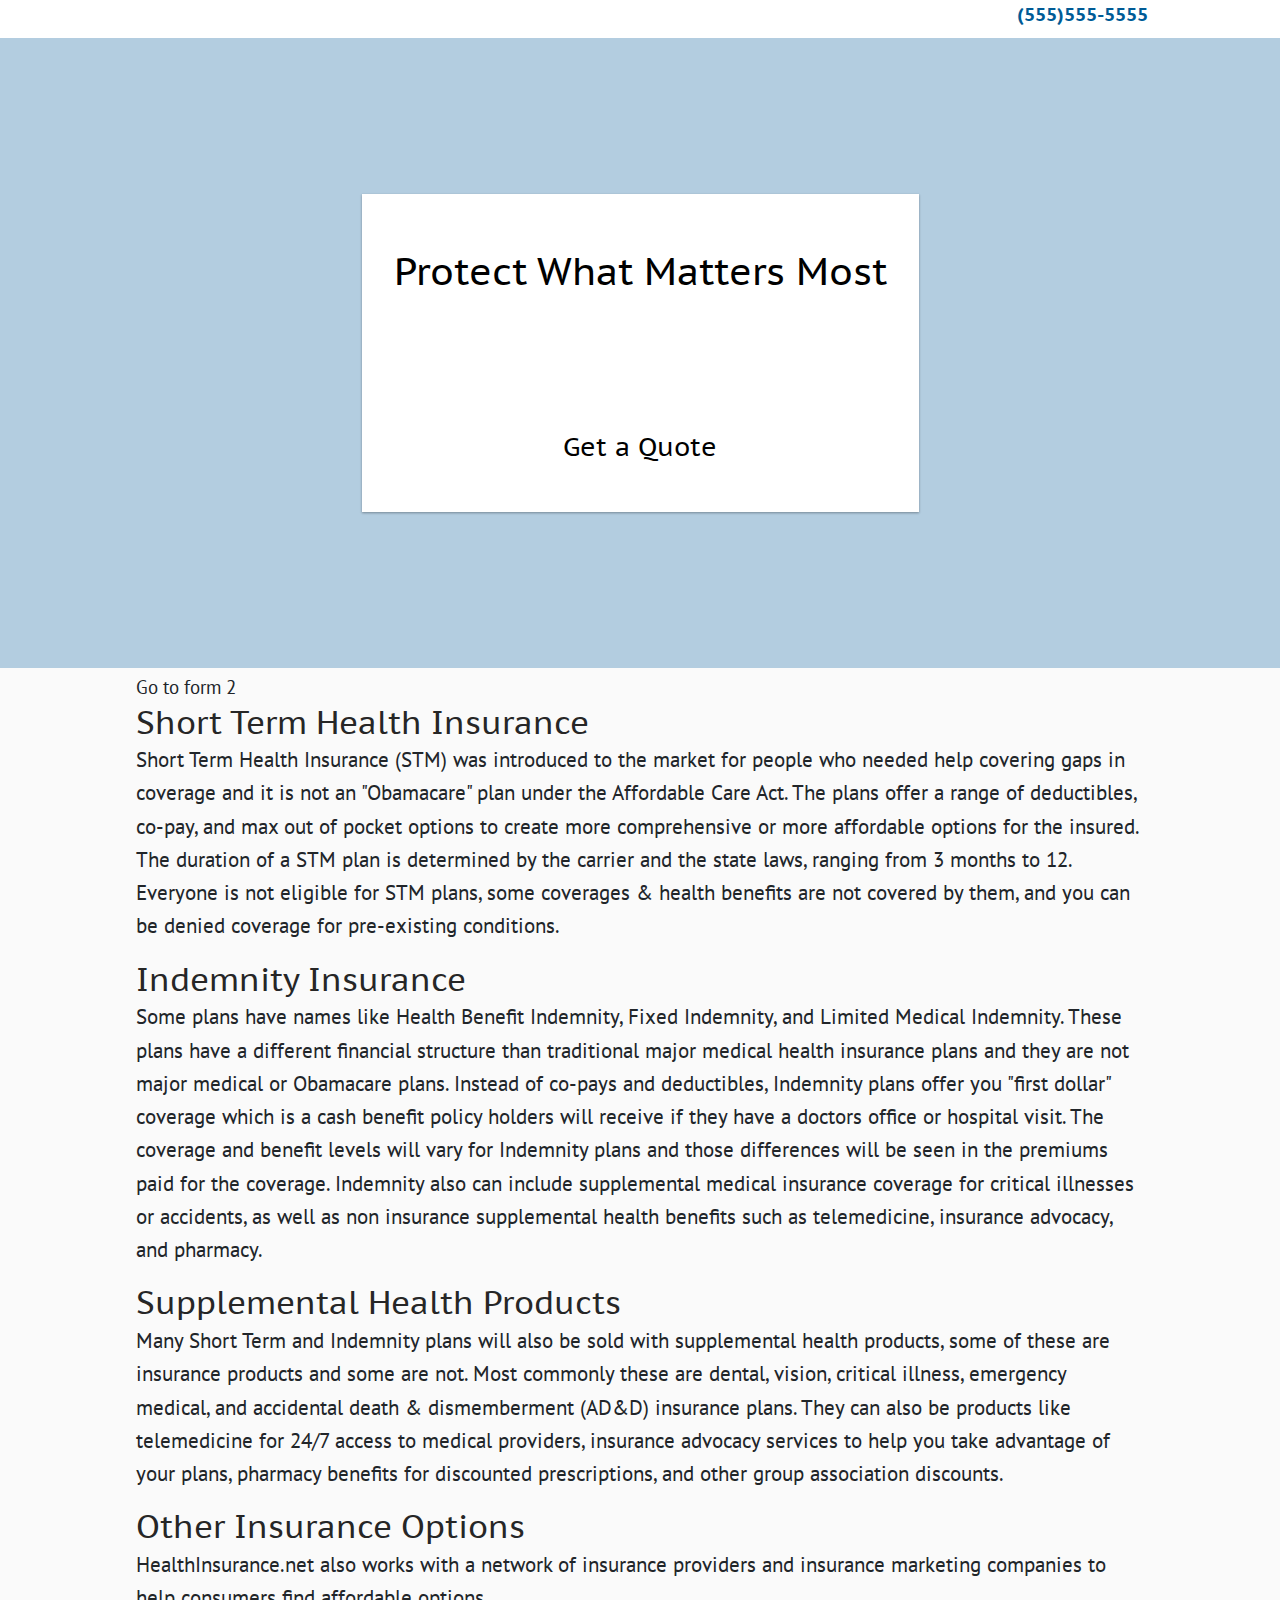
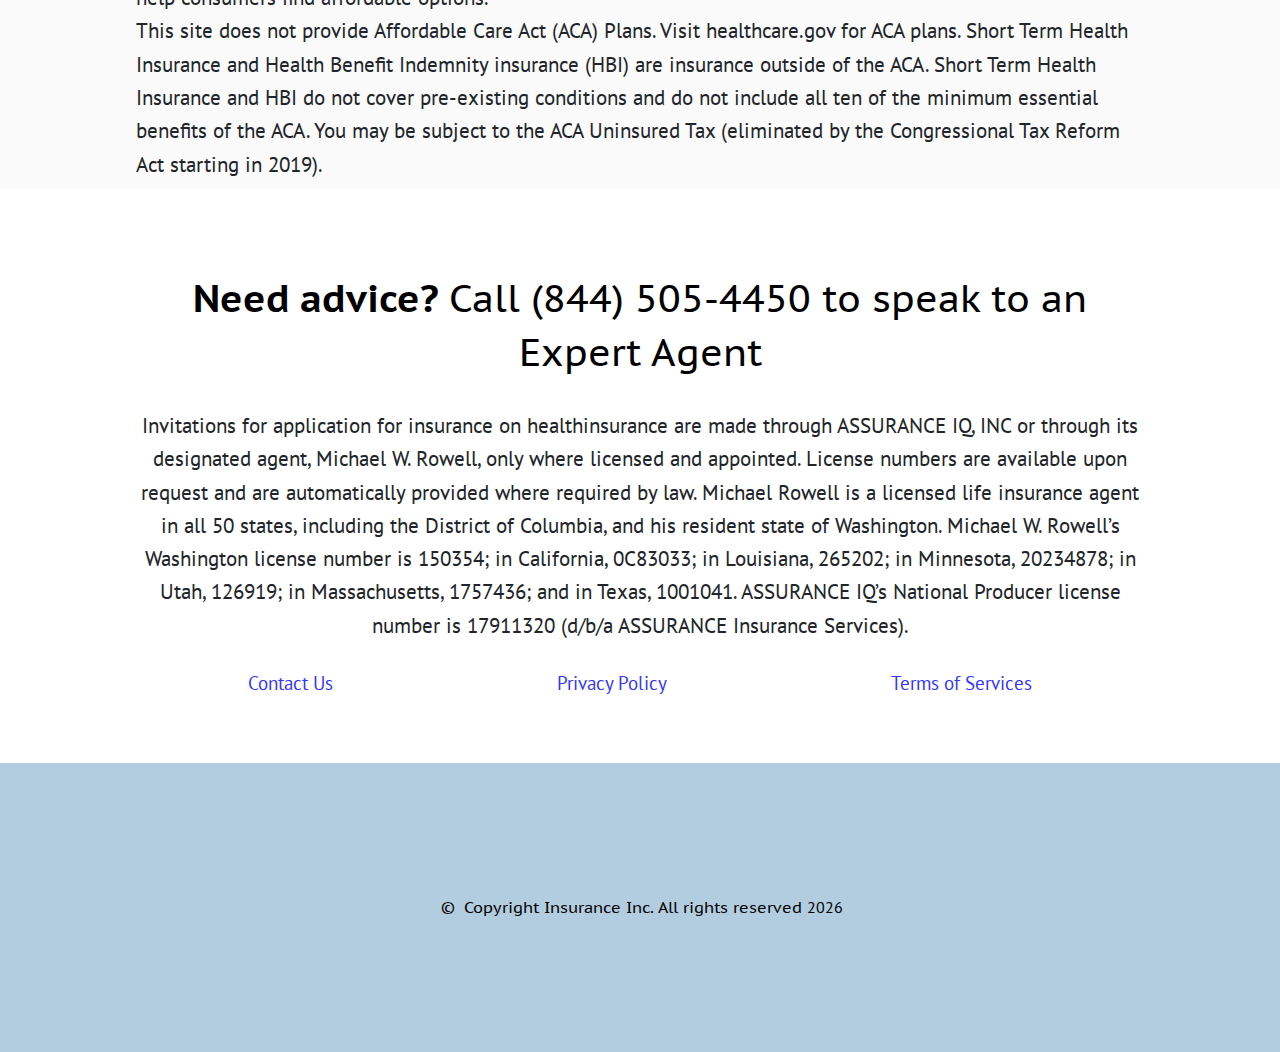
==== index.html @ 5d5c5e3c "add a new file" ====
<!DOCTYPE html>
<html lang="en">

<head>
    <meta charset="UTF-8">
    <meta name="viewport" content="width=device-width, initial-scale=1.0">
    <meta http-equiv="X-UA-Compatible" content="IE=edge">
    <meta name="author" content="">
    <meta name="description" content="">
    <meta name="theme-color" content="#008000" />
    <title>Insurance</title>

    <link rel="icon" href="favicon.ico" type="image/x-icon" />

    <link href="https://fonts.googleapis.com/css?family=PT+Sans|PT+Sans+Caption|PT+Serif" rel="stylesheet">
    <link rel="stylesheet" href="https://use.fontawesome.com/releases/v5.8.1/css/all.css" integrity="sha384-50oBUHEmvpQ+1lW4y57PTFmhCaXp0ML5d60M1M7uH2+nqUivzIebhndOJK28anvf" crossorigin="anonymous">


    <link rel="stylesheet" href="css/index.css">
    <link rel="stylesheet" href="stylesheet.css">

</head>

<body>

    <main id="page">

        <nav id="navbar-empty"></nav>

        <header class="deep-secondary">

            <div id="header">
                <div class="grid set-cols-1">

                    <a href="form.html" class="column center-vertical-between header-insurance101 callaction">

                        <h2>Protect What Matters Most</h2>

                        <i class="fas fa-asterisk 6em"></i>

                        <h4>Get a Quote</h4>
                    </a>


                </div>
            </div>
        </header>

        <section class="section deep-tertiary padd-0">
            <div class="grid">

                <div class="column insurance101">
                    <div>
                       <a href="form2.html">Go to form 2</a>
                        <h3>Short Term Health Insurance</h3>
                        <p>Short Term Health Insurance (STM) was introduced to the market for people who needed help
                            covering gaps in coverage and it is not an "Obamacare" plan under the Affordable Care Act.
                            The plans offer a range of deductibles, co-pay, and max out of pocket options to create more
                            comprehensive or more affordable options for the insured. The duration of a STM plan is
                            determined by the carrier and the state laws, ranging from 3 months to 12. Everyone is not
                            eligible for STM plans, some coverages & health benefits are not covered by them, and you
                            can be denied coverage for pre-existing conditions.</p>
                    </div>

                    <div>
                        <h3>Indemnity Insurance</h3>
                        <p>Some plans have names like Health Benefit Indemnity, Fixed Indemnity, and Limited Medical
                            Indemnity. These plans have a different financial structure than traditional major medical
                            health insurance plans and they are not major medical or Obamacare plans. Instead of co-pays
                            and deductibles, Indemnity plans offer you "first dollar" coverage which is a cash benefit
                            policy holders will receive if they have a doctors office or hospital visit. The coverage
                            and benefit levels will vary for Indemnity plans and those differences will be seen in the
                            premiums paid for the coverage. Indemnity also can include supplemental medical insurance
                            coverage for critical illnesses or accidents, as well as non insurance supplemental health
                            benefits such as telemedicine, insurance advocacy, and pharmacy.</p>
                    </div>

                    <div>
                        <h3>Supplemental Health Products</h3>
                        <p>Many Short Term and Indemnity plans will also be sold with supplemental health products, some
                            of these are insurance products and some are not. Most commonly these are dental, vision,
                            critical illness, emergency medical, and accidental death & dismemberment (AD&D) insurance
                            plans. They can also be products like telemedicine for 24/7 access to medical providers,
                            insurance advocacy services to help you take advantage of your plans, pharmacy benefits for
                            discounted prescriptions, and other group association discounts.</p>
                    </div>

                    <div>
                        <h3>Other Insurance Options</h3>
                        <p>HealthInsurance.net also works with a network of insurance providers and insurance marketing
                            companies to help consumers find affordable options.</p>
                        <p>This site does not provide Affordable Care Act (ACA) Plans. Visit healthcare.gov for ACA
                            plans. Short Term Health Insurance and Health Benefit Indemnity insurance (HBI) are
                            insurance outside of the ACA. Short Term Health Insurance and HBI do not cover pre-existing
                            conditions and do not include all ten of the minimum essential benefits of the ACA. You may
                            be subject to the ACA Uninsured Tax (eliminated by the Congressional Tax Reform Act starting
                            in 2019).</p>
                    </div>
                </div>

            </div>
        </section>

        <section class="section">

            <div class="grid">


                <div class="column center-vertical-between">

                    <h2><b>Need advice? </b>Call (844) 505-4450 to speak to an Expert Agent</h2>
                    <p>Invitations for application for insurance on healthinsurance are made through ASSURANCE IQ, INC
                        or through its designated agent, Michael W. Rowell, only where licensed and appointed. License
                        numbers are available upon request and are automatically provided where required by law. Michael
                        Rowell is a licensed life insurance agent in all 50 states, including the District of Columbia,
                        and his resident state of Washington. Michael W. Rowell’s Washington license number is 150354;
                        in California, 0C83033; in Louisiana, 265202; in Minnesota, 20234878; in Utah, 126919; in
                        Massachusetts, 1757436; and in Texas, 1001041. ASSURANCE IQ’s National Producer license number
                        is 17911320 (d/b/a ASSURANCE Insurance Services).</p>
                </div>

                <ul class="menu-list display-around">
                    <li><a href="">Contact Us</a></li>
                    <li><a href="">Privacy Policy</a></li>
                    <li><a href="">Terms of Services</a></li>
                </ul>
            </div>
        </section>

    </main>


    <footer id="footer"></footer>


    <script src="app.js"></script>

</body>

</html>
---- css/index.css ----
/* loads default */
@import url("default.css");
/*Loads embed.css*/
@import url('progressbar.css');
/*Loads seo.css*/
@import url('seo.css');
/*Loads embed.css*/
@import url('video-tag.css');
/*Loads embed.css*/
@import url('video-yt.css');
/*Loads embed.css*/
@import url('slider.css');
/*Loads gallery.css*/
@import url('gallery.css');
/*Loads inventory.css*/
@import url('inventory.css');
/*Loads template_literals.css*/
@import url('template_literals.css');
/* loads form */
@import url('form.css');
/*Loads button.css*/
@import url('button.css');
/*Loads Library.css*/
@import url('components.css');
/*Loads footer.css*/
@import url('footer.css');
/*Loads header.css*/
@import url('header.css');
/*Loads navbar.css*/
@import url('navbar.css');
/*Loads navbar.css*/
@import url('navbar-empty.css');
/*Loads menus.css*/
@import url('menus.css');
/* loads utilities */
@import url("utilities.css");
/* loads column */
@import url("column.css");
/* loads animated */
@import url("animated.css");

/* loads layouts */
@import url("layouts.css");
/* loads responsive_text */
@import url("responsive_text.css");
/* loads core */
@import url("ui-3-core-v1.0.css");
---- stylesheet.css ----
#site {
    display: -webkit-box;
    display: -ms-flexbox;
    display: flex;
    -webkit-box-orient: vertical;
    -webkit-box-direction: normal;
    -ms-flex-direction: column;
    flex-direction: column;
    background: rgb(101, 109, 255);
    -webkit-transition: background 0.5s ease;
    transition: background 0.5s ease;
    min-height: 800px;
}


[class*="field"] {
    position: absolute;
    top: 50%;
    left: 50%;
    width: 100%;
    /*    min-height: 600px;*/
    max-width: var(--page-max-width);
    -webkit-transform: translate(-50%, -50%);
    transform: translate(-50%, -50%);
    background: rgb(255, 255, 255);
    padding: 64px 32px;
    -webkit-transition: all 0.5s ease;
    transition: all 0.5s ease;
    -webkit-box-shadow: var(--shadow);
    box-shadow: var(--shadow);
}

@media only screen and (min-width: 500px) {
    [class*="field"] {
        width: 100%;
        max-width: 800px;
    }
}


[class*="input-text"] {
    display: grid;
    grid-template-columns: 60px 1fr 60px;
}

[class*="input-radio"] {
    display: grid;
    grid-gap: 1em;
    grid-template-rows: 1;
    grid-template-columns: 1fr;
}

[class*="input-radio-x2"] {
    display: grid;
    grid-gap: 1em;
    grid-template-rows: 1;
    grid-template-columns: 1fr 1fr;
}

[class*="input-submit"] {
    display: grid;
    grid-template-columns: 1fr;
}


.field-name i,
.field-email i,
.field-password i {
    cursor: pointer;
}

.field-name input,
.field-email input,
.field-password input {
    background: var(--form-input-background);
    color: #000;
    padding: 16px;
    border: none;
    -webkit-box-flex: 1;
    -ms-flex: 1;
    flex: 1;
    outline: none;
}

select:focus,
input:focus {
    background: #e8e8e8;
}

div.innactive {
    opacity: 0;
    pointer-events: none;
    -webkit-transform: translate(-50%, 50%);
    transform: translate(-50%, 50%);
}

div.active {
    opacity: 1;
    pointer-events: all;
    -webkit-transform: translate(-50%, -50%);
    transform: translate(-50%, -50%);
}

@-webkit-keyframes shake {
    0% {
        -webkit-transform: translate(-50%, -50%) rotate(0deg);
        transform: translate(-50%, -50%) rotate(0deg);
    }

    50% {
        -webkit-transform: translate(-50%, -50%) rotate(10deg);
        transform: translate(-50%, -50%) rotate(10deg);
    }

    100% {
        -webkit-transform: translate(-50%, -50%) rotate(0deg);
        transform: translate(-50%, -50%) rotate(0deg);
    }
}

@keyframes shake {
    0% {
        -webkit-transform: translate(-50%, -50%) rotate(0deg);
        transform: translate(-50%, -50%) rotate(0deg);
    }

    50% {
        -webkit-transform: translate(-50%, -50%) rotate(10deg);
        transform: translate(-50%, -50%) rotate(10deg);
    }

    100% {
        -webkit-transform: translate(-50%, -50%) rotate(0deg);
        transform: translate(-50%, -50%) rotate(0deg);
    }
}


/*styles radio buttons*/

.input-radio input[type="radio"] {
    opacity: 0.01;
    z-index: 100;

}

.input-radio input[type="radio"]:checked + label,
.Checked + label {
    background: green;


}

.input-radio label {
    padding: 0px;
    margin: 0;
    border: none;
    cursor: pointer;
    z-index: 90;
    font-size: 1.4em;
    font-weight: 400;
    padding: 16px;
}

.input-radio label:hover {
    background: var(--quaternary) !important;
}



#female {
    opacity: 0;
    position: absolute;
    grid-column: 1;
}

#male {
    opacity: 0;
    position: absolute;
    grid-column: 2;
}


p.question {
    color: var(--primary);
    font-size: 2em;
    grid-column: 1 / -1;
}

i.icon-start {
    padding: 16px !important;
    display: -webkit-box;
    display: -ms-flexbox;
    display: flex;
    -webkit-box-pack: center;
    -ms-flex-pack: center;
    justify-content: center;
    -webkit-box-align: center;
    -ms-flex-align: center;
    align-items: center;
    background: #cecece !important;
    color: #6a6a6a !important;
}

.enter-next {
    display: -webkit-box;
    display: -ms-flexbox;
    display: flex;
    -webkit-box-pack: center;
    -ms-flex-pack: center;
    justify-content: center;
    -webkit-box-align: center;
    -ms-flex-align: center;
    align-items: center;
    font-size: 24px;
    cursor: pointer;
    outline: none;
    color: #fff !important;
    background-color: var(--primary) !important;
    border: none;
    -webkit-box-shadow: 0 0 4px #999;
    box-shadow: 0 0 4px #999;
}

.enter-next:hover {
    background: var(--quaternary) !important;
}

.enter-next:active {
    background-color: #003180;
    -webkit-box-shadow: 1px 1px #666;
    box-shadow: 1px 1px #666;
    -webkit-transform: translateY(1px);
    transform: translateY(1px);
}

/*styles home*/

[class*="column"].insurance101 > div {
    margin: 32px 0px;
}

[class*="column"].header-insurance101 {
    --insert-padding: 32px;
    --insert-box-shadow: var(--shadow);

    --fa-text-shadow: 1px 1px #000;
    --fa-margin: 0em !important;
}

.callaction {
    background: #fff;
}

.callaction:hover {
    opacity: 9;
    -webkit-box-shadow: 0 0 64px rgba(33, 33, 33, .2);
    box-shadow: 0 0 64px rgba(33, 33, 33, .2);
}







.center-content {
    height: 100vh;
    display: flex;
    justify-content: center;
    align-items: center;
    flex-direction: column;
}

#form {

    position: relative;
    height: 100%;
    max-height: 800px;
    width: 100%;
    /*            border: 1px solid red;*/
    max-width: var(--page-max-width);
    margin: auto;
}



.progress {
    z-index: 9999999;
    max-width: 780px;
    margin: auto;
    min-height: 800px;

}


progress:after {
    -webkit-appearance: none;
    -moz-appearance: none;
    appearance: none;

}

progress::-moz-progress-bar {
    border-radius: 12px;
    background: #FFF;
    box-shadow: inset 0 -2px 4px rgba(0, 0, 0, 0.4), 0 2px 5px 0px rgba(0, 0, 0, 0.3);

}

@media screen and (-webkit-min-device-pixel-ratio:0) {
    progress {
        border-radius: 12px;
        background: #ffffff;
        height: 10px;
    }
}

progress::-webkit-progress-bar {
    background: transparent;
}

progress::-webkit-progress-value {
    border-radius: 12px;
    background: var(--primary);
    box-shadow: inset 0 -2px 4px rgba(0, 0, 0, 0.4), 0 2px 5px 0px rgba(0, 0, 0, 0.3);
}

progress::-webkit-progress-value {
    transition: width 2s ease;
}


.percentage {
    font-size: 2em;
    display: block;
    opacity: 1;
    animation: fade 1s linear;
}


@keyframes fade {

    0% {
        opacity: 0
    }

    ,
    50% {
        opacity: 1
    }

    ,
    100% {
        opacity: 9
    }
}












.center-content {
    height: 100vh;
    display: flex;
    justify-content: center;
    align-items: center;
    flex-direction: column;
}

#form {

    position: relative;
    height: 100%;
    max-height: 800px;
    width: 100%;
    /*            border: 1px solid red;*/
    max-width: var(--page-max-width);
    margin: auto;
}



.progress {
    z-index: 9999999;
    max-width: 780px;
    margin: auto;
    min-height: 800px;

}


progress:after {
    -webkit-appearance: none;
    -moz-appearance: none;
    appearance: none;

}

progress::-moz-progress-bar {
    border-radius: 12px;
    background: #FFF;
    box-shadow: inset 0 -2px 4px rgba(0, 0, 0, 0.4), 0 2px 5px 0px rgba(0, 0, 0, 0.3);

}

@media screen and (-webkit-min-device-pixel-ratio:0) {
    progress {
        border-radius: 12px;
        background: #ffffff;
        height: 10px;
    }
}

progress::-webkit-progress-bar {
    background: transparent;
}

progress::-webkit-progress-value {
    border-radius: 12px;
    background: var(--primary);
    box-shadow: inset 0 -2px 4px rgba(0, 0, 0, 0.4), 0 2px 5px 0px rgba(0, 0, 0, 0.3);
}

progress::-webkit-progress-value {
    transition: width 2s ease;
}


.percentage {
    font-size: 2em;
    display: block;
    opacity: 1;
    animation: fade 1s linear;
}


@keyframes fade {

    0% {
        opacity: 0
    }

    ,
    50% {
        opacity: 1
    }

    ,
    100% {
        opacity: 9
    }
}
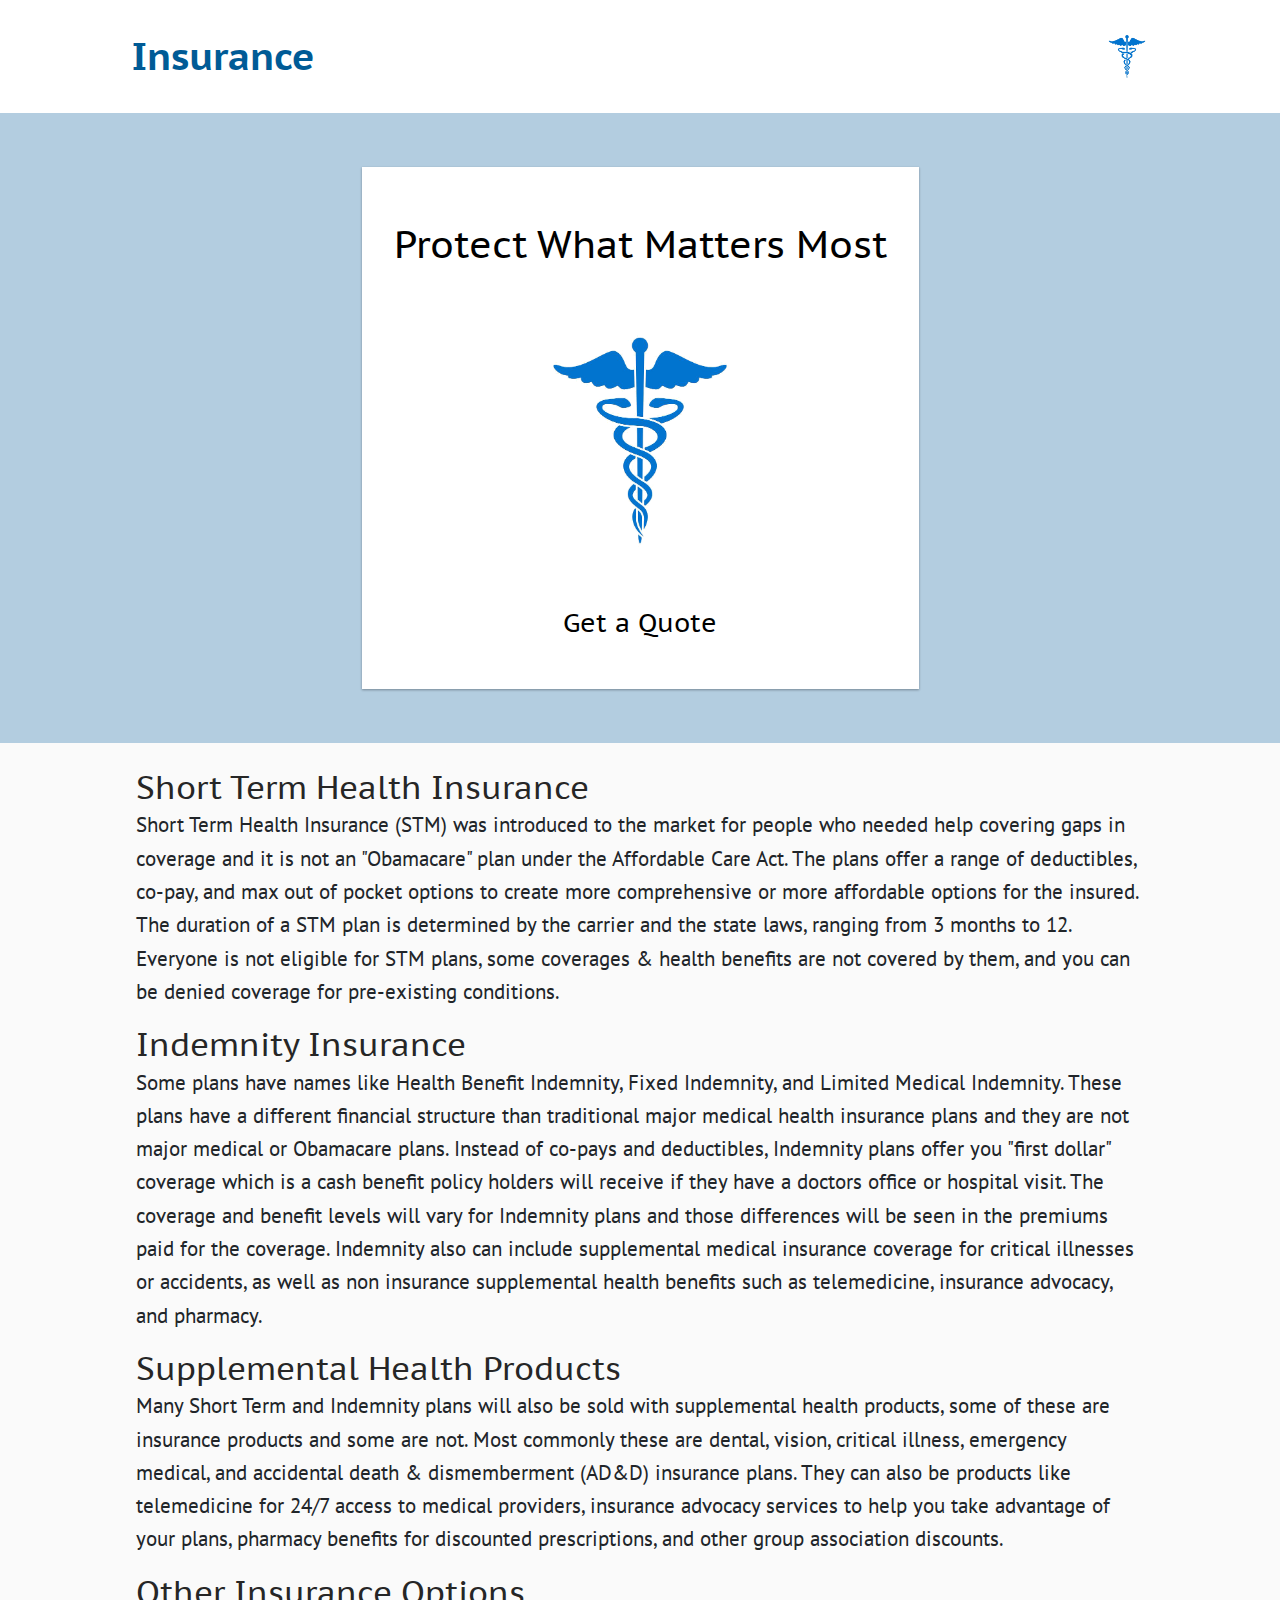
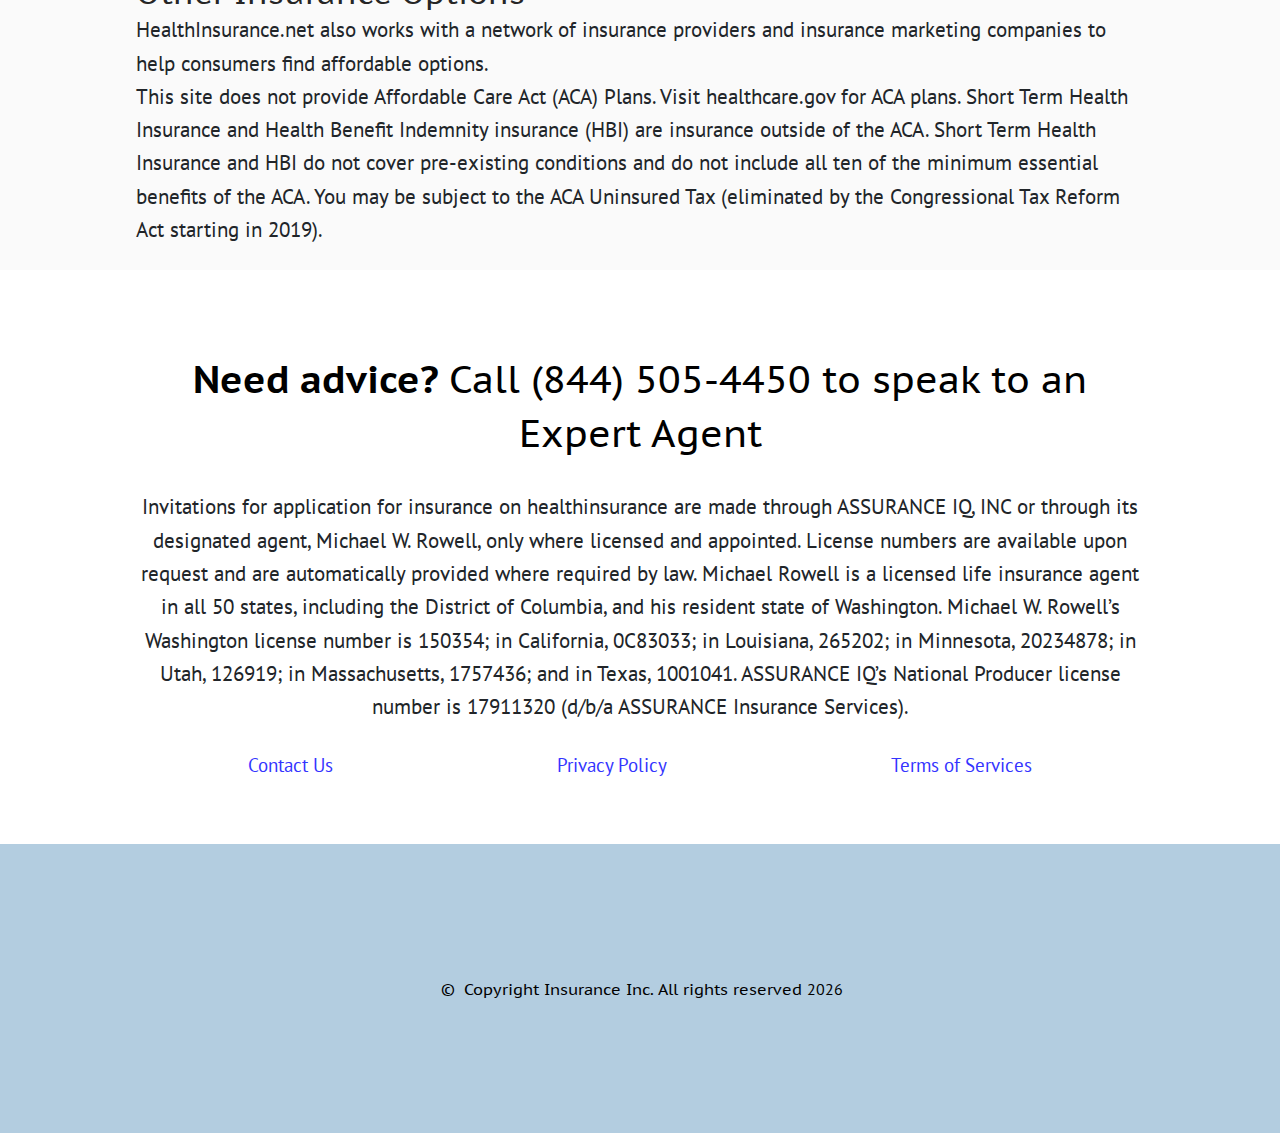
==== commit 3a54dbaa: "add a new file" ====
--- a/index.html
+++ b/index.html
@@ -19,6 +19,13 @@
     <link rel="stylesheet" href="css/index.css">
     <link rel="stylesheet" href="stylesheet.css">
 
+    <style>
+    .small-img {
+        max-width: 200px !important;
+    }
+    
+    </style>
+
 </head>
 
 <body>
@@ -30,29 +37,35 @@
         <header class="deep-secondary">
 
             <div id="header">
+
                 <div class="grid set-cols-1">
 
                     <a href="form.html" class="column center-vertical-between header-insurance101 callaction">
 
                         <h2>Protect What Matters Most</h2>
 
-                        <i class="fas fa-asterisk 6em"></i>
+                        <img class="small-img" src="img/logo.png" alt="Logo">
 
                         <h4>Get a Quote</h4>
                     </a>
 
+                </div>
 
-                </div>
             </div>
+
         </header>
 
-        <section class="section deep-tertiary padd-0">
+
+        <section class="section deep-tertiary padd-16">
+
             <div class="grid">
 
                 <div class="column insurance101">
+
                     <div>
-                       <a href="form2.html">Go to form 2</a>
+
                         <h3>Short Term Health Insurance</h3>
+
                         <p>Short Term Health Insurance (STM) was introduced to the market for people who needed help
                             covering gaps in coverage and it is not an "Obamacare" plan under the Affordable Care Act.
                             The plans offer a range of deductibles, co-pay, and max out of pocket options to create more
@@ -60,6 +73,7 @@
                             determined by the carrier and the state laws, ranging from 3 months to 12. Everyone is not
                             eligible for STM plans, some coverages & health benefits are not covered by them, and you
                             can be denied coverage for pre-existing conditions.</p>
+                            
                     </div>
 
                     <div>
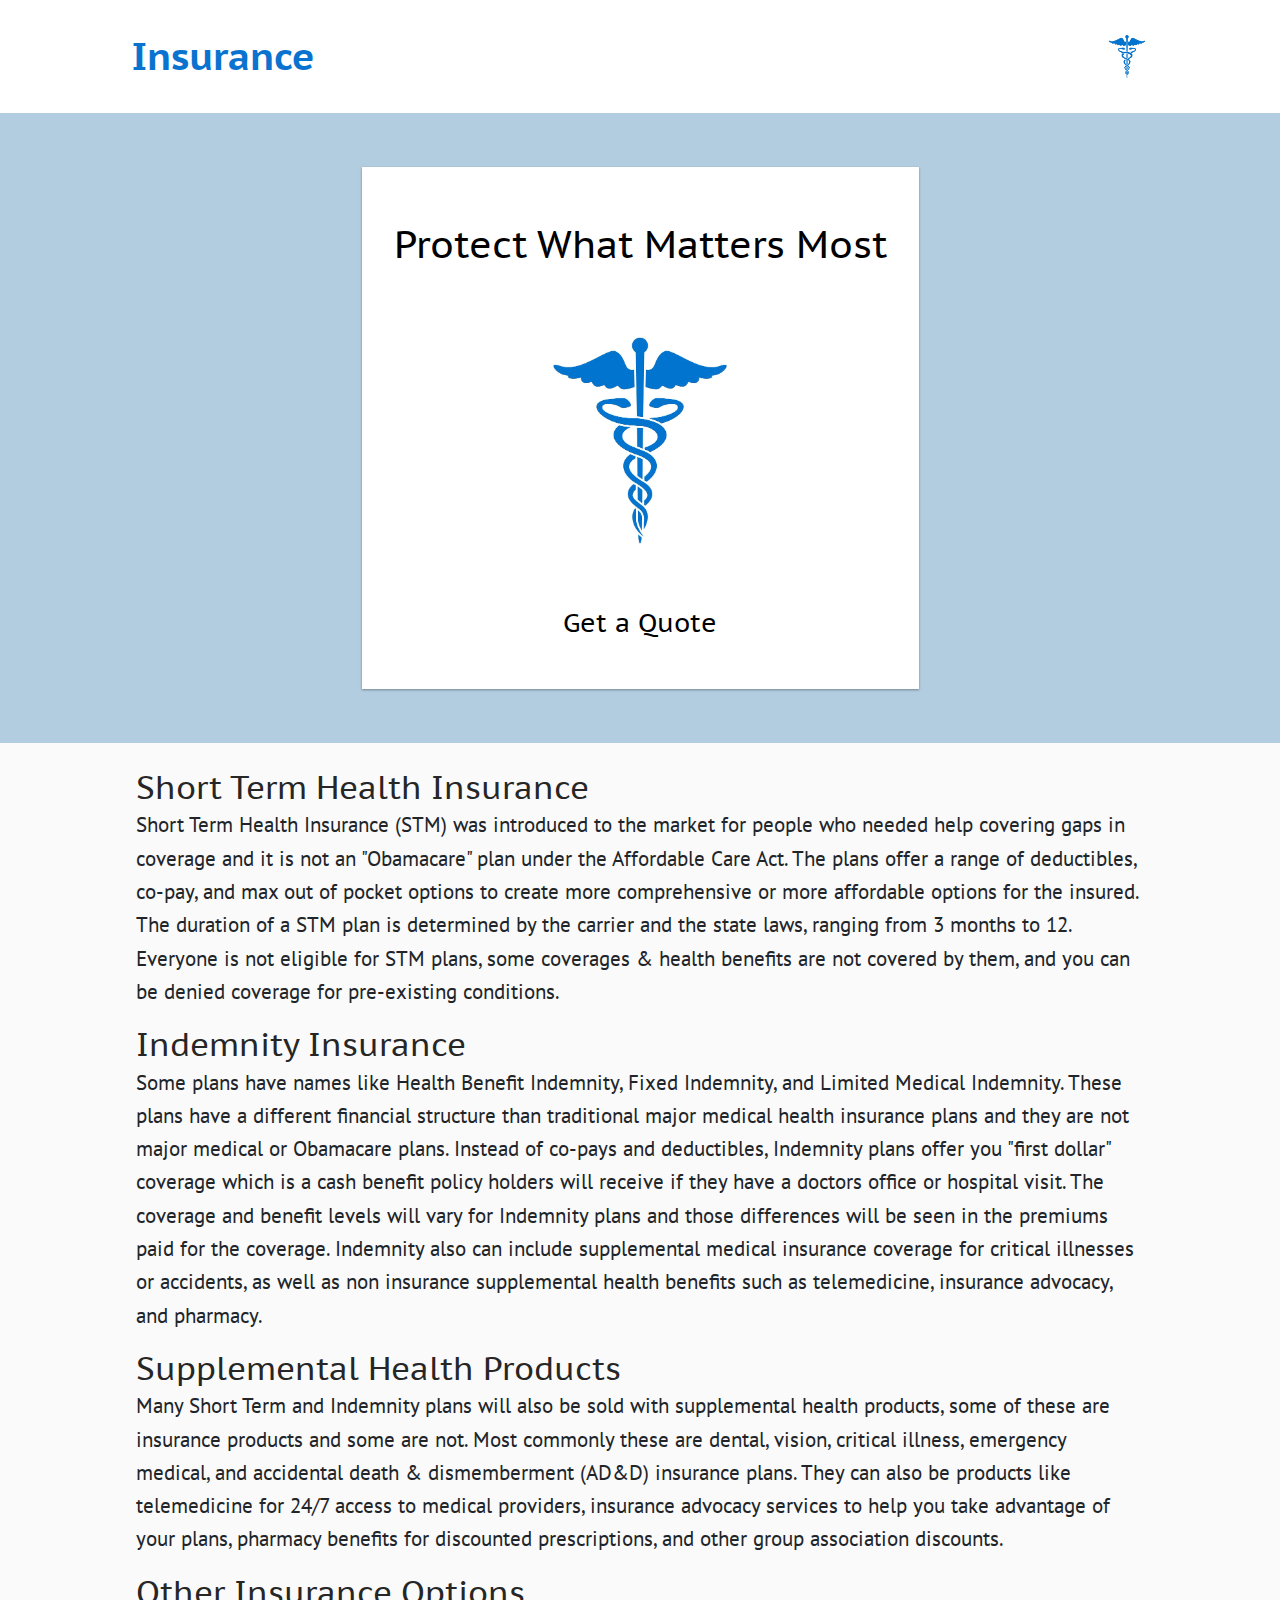
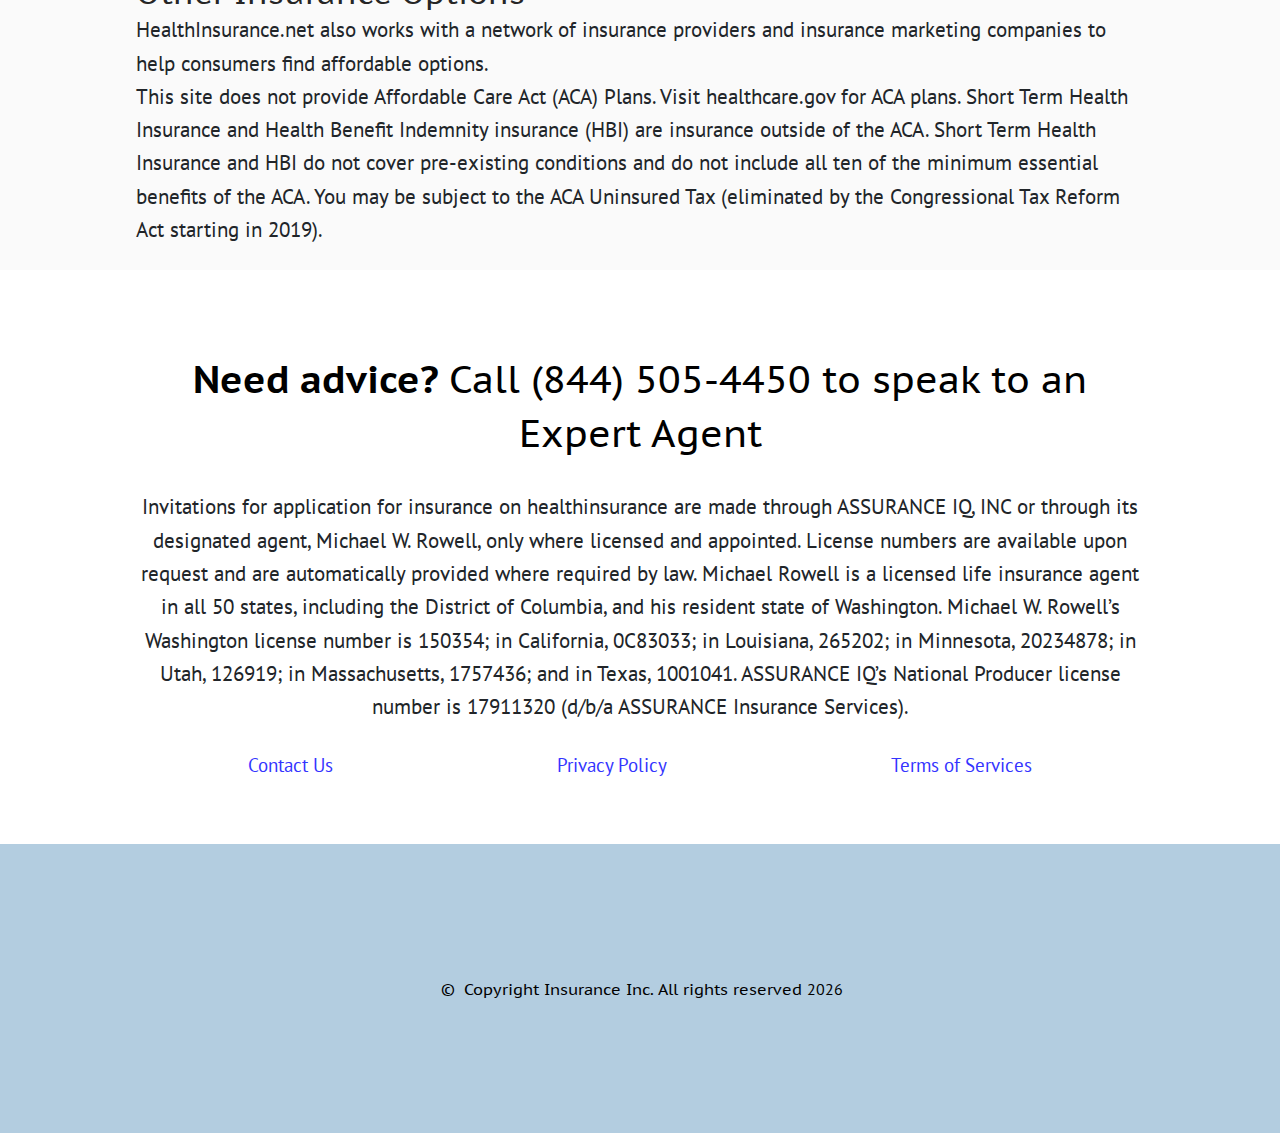
==== commit 5c3f28d1: "add a new file" ====
--- a/index.html
+++ b/index.html
@@ -13,19 +13,19 @@
     <link rel="icon" href="favicon.ico" type="image/x-icon" />
 
     <link href="https://fonts.googleapis.com/css?family=PT+Sans|PT+Sans+Caption|PT+Serif" rel="stylesheet">
-    <link rel="stylesheet" href="https://use.fontawesome.com/releases/v5.8.1/css/all.css" integrity="sha384-50oBUHEmvpQ+1lW4y57PTFmhCaXp0ML5d60M1M7uH2+nqUivzIebhndOJK28anvf" crossorigin="anonymous">
+    <link rel="stylesheet" href="https://use.fontawesome.com/releases/v5.8.1/css/all.css"
+        integrity="sha384-50oBUHEmvpQ+1lW4y57PTFmhCaXp0ML5d60M1M7uH2+nqUivzIebhndOJK28anvf" crossorigin="anonymous">
 
 
     <link rel="stylesheet" href="css/index.css">
     <link rel="stylesheet" href="stylesheet.css">
 
     <style>
-    .small-img {
-        max-width: 200px !important;
-    }
-    
+   
+
     </style>
 
+
 </head>
 
 <body>
@@ -40,7 +40,8 @@
 
                 <div class="grid set-cols-1">
 
-                    <a href="form.html" class="column center-vertical-between header-insurance101 callaction">
+                    <a id="#button" href="form.html"
+                        class="column center-vertical-between header-insurance101 callaction click-to-form">
 
                         <h2>Protect What Matters Most</h2>
 
@@ -66,19 +67,22 @@
 
                         <h3>Short Term Health Insurance</h3>
 
-                        <p>Short Term Health Insurance (STM) was introduced to the market for people who needed help
+                        <p>
+                            Short Term Health Insurance (STM) was introduced to the market for people who needed help
                             covering gaps in coverage and it is not an "Obamacare" plan under the Affordable Care Act.
                             The plans offer a range of deductibles, co-pay, and max out of pocket options to create more
                             comprehensive or more affordable options for the insured. The duration of a STM plan is
                             determined by the carrier and the state laws, ranging from 3 months to 12. Everyone is not
                             eligible for STM plans, some coverages & health benefits are not covered by them, and you
-                            can be denied coverage for pre-existing conditions.</p>
-                            
+                            can be denied coverage for pre-existing conditions.
+                        </p>
+
                     </div>
 
                     <div>
                         <h3>Indemnity Insurance</h3>
-                        <p>Some plans have names like Health Benefit Indemnity, Fixed Indemnity, and Limited Medical
+                        <p>
+                            Some plans have names like Health Benefit Indemnity, Fixed Indemnity, and Limited Medical
                             Indemnity. These plans have a different financial structure than traditional major medical
                             health insurance plans and they are not major medical or Obamacare plans. Instead of co-pays
                             and deductibles, Indemnity plans offer you "first dollar" coverage which is a cash benefit
@@ -86,7 +90,8 @@
                             and benefit levels will vary for Indemnity plans and those differences will be seen in the
                             premiums paid for the coverage. Indemnity also can include supplemental medical insurance
                             coverage for critical illnesses or accidents, as well as non insurance supplemental health
-                            benefits such as telemedicine, insurance advocacy, and pharmacy.</p>
+                            benefits such as telemedicine, insurance advocacy, and pharmacy.
+                        </p>
                     </div>
 
                     <div>
@@ -149,6 +154,52 @@
 
     <script src="app.js"></script>
 
+
+
+    <script src="js/jquery-2.1.3.js"></script>
+
+    <script>
+        //     const element =  document.querySelector('.my-element')
+        // element.classList.add('animated', 'bounceOutLeft')
+
+
+
+
+        // const element =  document.querySelector('.my-element')
+        // element.classList.add('animated', 'bounceOutLeft')
+
+        // element.addEventListener('animationend', function() { doSomething() })
+
+
+
+        // function animateCSS(element, animationName, callback) {
+        //     const node = document.querySelector(element)
+        //     node.classList.add('animated', animationName)
+
+        //     function handleAnimationEnd() {
+        //         node.classList.remove('animated', animationName)
+        //         node.removeEventListener('animationend', handleAnimationEnd)
+
+        //         if (typeof callback === 'function') callback()
+        //     }
+
+        //     node.addEventListener('animationend', handleAnimationEnd)
+        // }
+
+
+
+        // animateCSS('.animated-form', 'fadeOutDownBig', function () {
+        //     console.log("Hello World!!");
+        //     return true
+
+        // })
+    </script>
+
+
+
+
+
+
 </body>
 
-</html>
+</html>--- a/stylesheet.css
+++ b/stylesheet.css
@@ -1,15 +1,18 @@
+/* html {
+    overflow-y: scroll;
+    min-height: 500px;
+    height: 50vh;
+} */
+
+
 #site {
-    display: -webkit-box;
-    display: -ms-flexbox;
-    display: flex;
-    -webkit-box-orient: vertical;
-    -webkit-box-direction: normal;
-    -ms-flex-direction: column;
-    flex-direction: column;
-    background: rgb(101, 109, 255);
+    background: #fafafa;
     -webkit-transition: background 0.5s ease;
     transition: background 0.5s ease;
-    min-height: 800px;
+    /* min-height: 500px; */
+    /* height: 100vh; */
+    /* max-height: 100vh; */
+
 }
 
 
@@ -18,7 +21,6 @@
     top: 50%;
     left: 50%;
     width: 100%;
-    /*    min-height: 600px;*/
     max-width: var(--page-max-width);
     -webkit-transform: translate(-50%, -50%);
     transform: translate(-50%, -50%);
@@ -50,12 +52,6 @@
     grid-template-columns: 1fr;
 }
 
-[class*="input-radio-x2"] {
-    display: grid;
-    grid-gap: 1em;
-    grid-template-rows: 1;
-    grid-template-columns: 1fr 1fr;
-}
 
 [class*="input-submit"] {
     display: grid;
@@ -166,19 +162,6 @@
     background: var(--quaternary) !important;
 }
 
-
-
-#female {
-    opacity: 0;
-    position: absolute;
-    grid-column: 1;
-}
-
-#male {
-    opacity: 0;
-    position: absolute;
-    grid-column: 2;
-}
 
 
 p.question {
@@ -261,36 +244,12 @@
 
 
 
-
-
-
-.center-content {
-    height: 100vh;
-    display: flex;
-    justify-content: center;
-    align-items: center;
-    flex-direction: column;
-}
+     .small-img {
+            max-width: 200px !important;
+        }
 
 #form {
-
-    position: relative;
-    height: 100%;
-    max-height: 800px;
-    width: 100%;
-    /*            border: 1px solid red;*/
-    max-width: var(--page-max-width);
-    margin: auto;
-}
-
-
-
-.progress {
-    z-index: 9999999;
-    max-width: 780px;
-    margin: auto;
-    min-height: 800px;
-
+    position: absolute;
 }
 
 
@@ -303,7 +262,8 @@
 
 progress::-moz-progress-bar {
     border-radius: 12px;
-    background: #FFF;
+    background: #ddd;
+    
     box-shadow: inset 0 -2px 4px rgba(0, 0, 0, 0.4), 0 2px 5px 0px rgba(0, 0, 0, 0.3);
 
 }
@@ -311,7 +271,7 @@
 @media screen and (-webkit-min-device-pixel-ratio:0) {
     progress {
         border-radius: 12px;
-        background: #ffffff;
+        background: #ddd;
         height: 10px;
     }
 }
@@ -345,12 +305,12 @@
         opacity: 0
     }
 
-    ,
+    
     50% {
         opacity: 1
     }
 
-    ,
+    
     100% {
         opacity: 9
     }
@@ -360,101 +320,3 @@
 
 
 
-
-
-
-
-
-
-
-.center-content {
-    height: 100vh;
-    display: flex;
-    justify-content: center;
-    align-items: center;
-    flex-direction: column;
-}
-
-#form {
-
-    position: relative;
-    height: 100%;
-    max-height: 800px;
-    width: 100%;
-    /*            border: 1px solid red;*/
-    max-width: var(--page-max-width);
-    margin: auto;
-}
-
-
-
-.progress {
-    z-index: 9999999;
-    max-width: 780px;
-    margin: auto;
-    min-height: 800px;
-
-}
-
-
-progress:after {
-    -webkit-appearance: none;
-    -moz-appearance: none;
-    appearance: none;
-
-}
-
-progress::-moz-progress-bar {
-    border-radius: 12px;
-    background: #FFF;
-    box-shadow: inset 0 -2px 4px rgba(0, 0, 0, 0.4), 0 2px 5px 0px rgba(0, 0, 0, 0.3);
-
-}
-
-@media screen and (-webkit-min-device-pixel-ratio:0) {
-    progress {
-        border-radius: 12px;
-        background: #ffffff;
-        height: 10px;
-    }
-}
-
-progress::-webkit-progress-bar {
-    background: transparent;
-}
-
-progress::-webkit-progress-value {
-    border-radius: 12px;
-    background: var(--primary);
-    box-shadow: inset 0 -2px 4px rgba(0, 0, 0, 0.4), 0 2px 5px 0px rgba(0, 0, 0, 0.3);
-}
-
-progress::-webkit-progress-value {
-    transition: width 2s ease;
-}
-
-
-.percentage {
-    font-size: 2em;
-    display: block;
-    opacity: 1;
-    animation: fade 1s linear;
-}
-
-
-@keyframes fade {
-
-    0% {
-        opacity: 0
-    }
-
-    ,
-    50% {
-        opacity: 1
-    }
-
-    ,
-    100% {
-        opacity: 9
-    }
-}
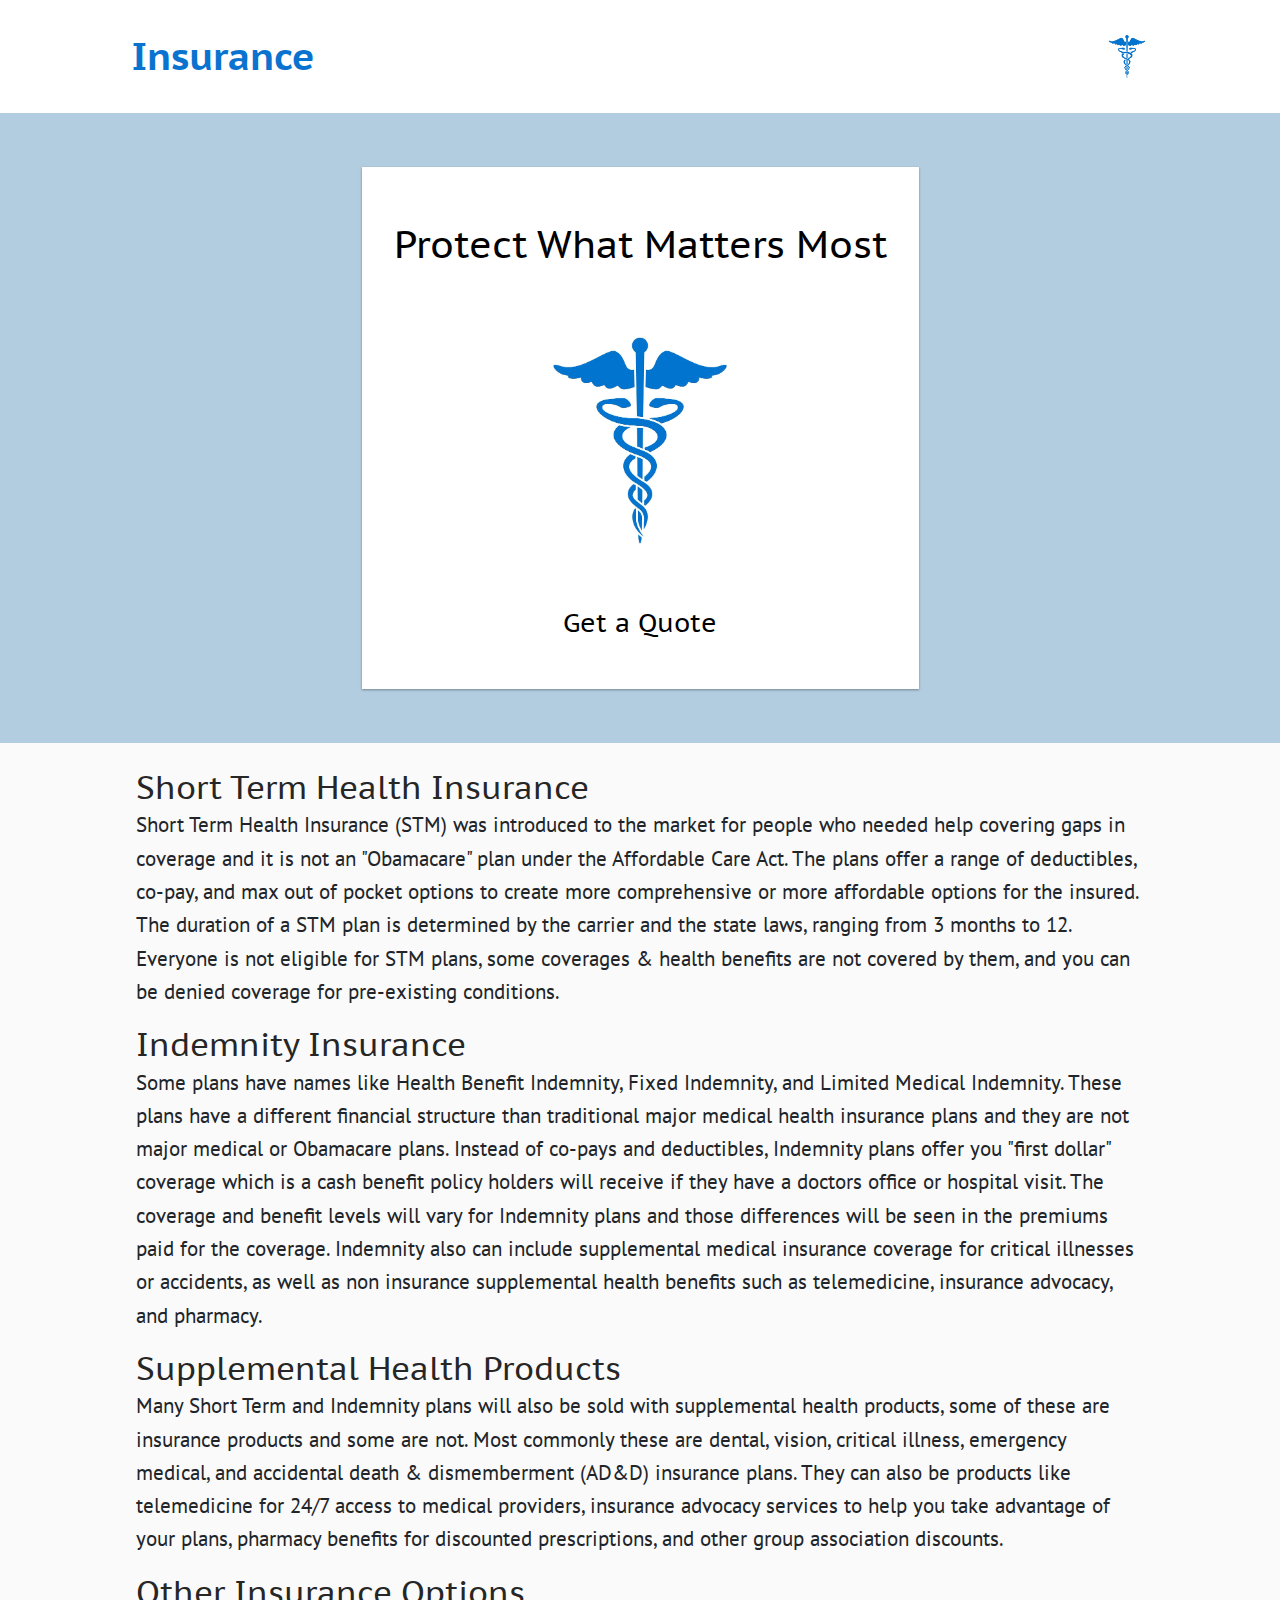
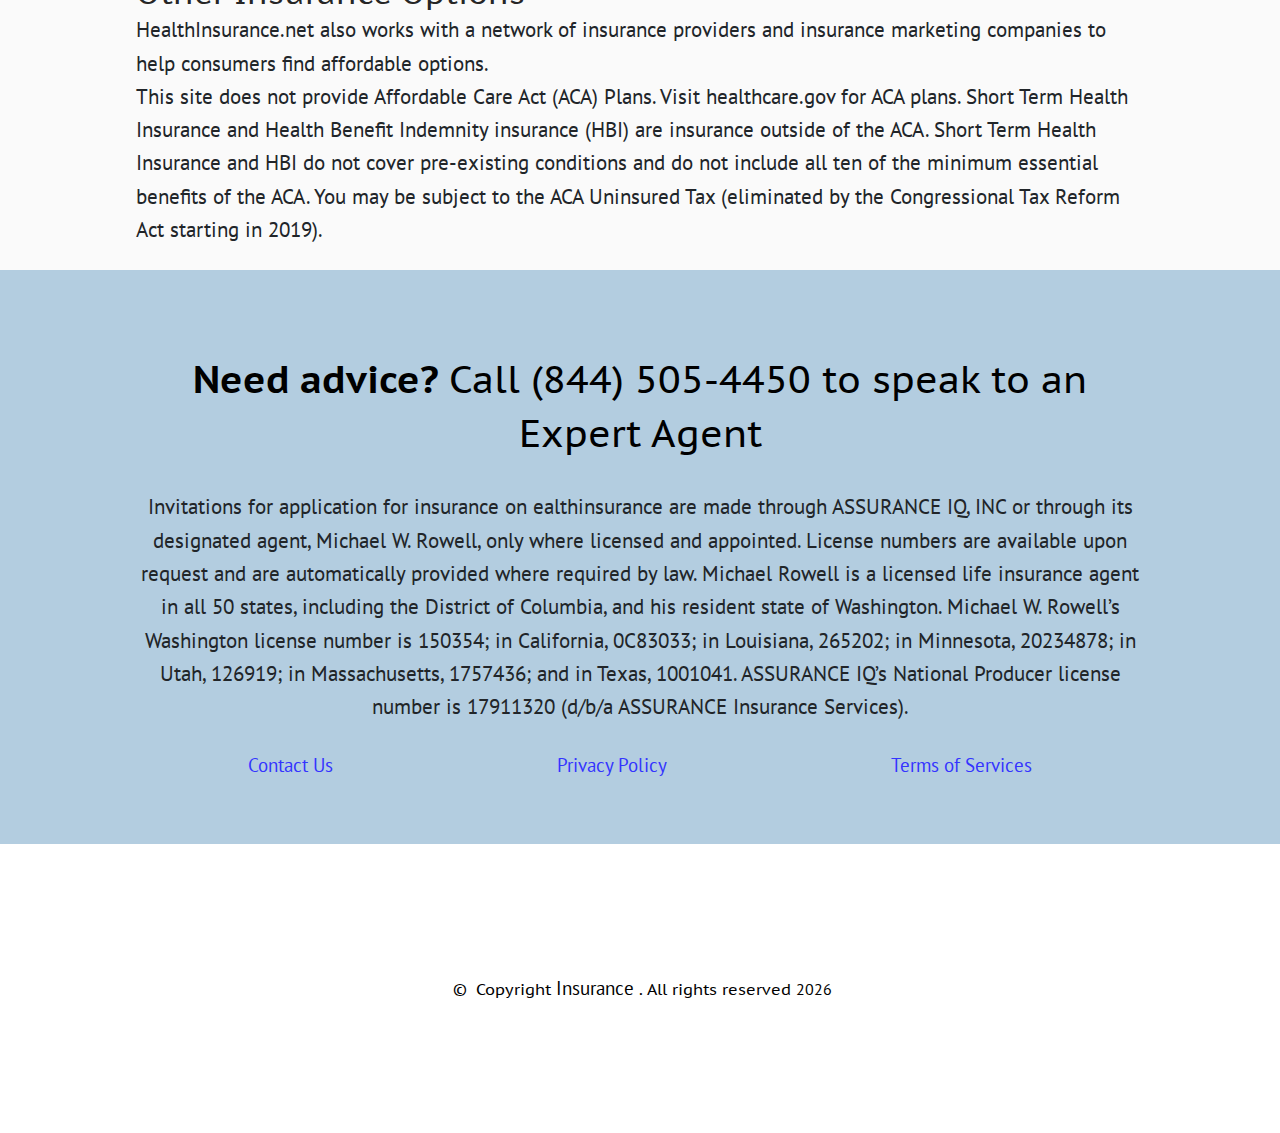
==== commit 3f9860bf: "add a new file" ====
--- a/index.html
+++ b/index.html
@@ -40,7 +40,7 @@
 
                 <div class="grid set-cols-1">
 
-                    <a id="#button" href="form.html"
+                    <a href="form.html"
                         class="column center-vertical-between header-insurance101 callaction click-to-form">
 
                         <h2>Protect What Matters Most</h2>
@@ -120,7 +120,7 @@
             </div>
         </section>
 
-        <section class="section">
+        <section class="section deep-secondary">
 
             <div class="grid">
 
@@ -128,7 +128,7 @@
                 <div class="column center-vertical-between">
 
                     <h2><b>Need advice? </b>Call (844) 505-4450 to speak to an Expert Agent</h2>
-                    <p>Invitations for application for insurance on healthinsurance are made through ASSURANCE IQ, INC
+                    <p>Invitations for application for insurance on ealthinsurance are made through ASSURANCE IQ, INC
                         or through its designated agent, Michael W. Rowell, only where licensed and appointed. License
                         numbers are available upon request and are automatically provided where required by law. Michael
                         Rowell is a licensed life insurance agent in all 50 states, including the District of Columbia,
@@ -156,50 +156,6 @@
 
 
 
-    <script src="js/jquery-2.1.3.js"></script>
-
-    <script>
-        //     const element =  document.querySelector('.my-element')
-        // element.classList.add('animated', 'bounceOutLeft')
-
-
-
-
-        // const element =  document.querySelector('.my-element')
-        // element.classList.add('animated', 'bounceOutLeft')
-
-        // element.addEventListener('animationend', function() { doSomething() })
-
-
-
-        // function animateCSS(element, animationName, callback) {
-        //     const node = document.querySelector(element)
-        //     node.classList.add('animated', animationName)
-
-        //     function handleAnimationEnd() {
-        //         node.classList.remove('animated', animationName)
-        //         node.removeEventListener('animationend', handleAnimationEnd)
-
-        //         if (typeof callback === 'function') callback()
-        //     }
-
-        //     node.addEventListener('animationend', handleAnimationEnd)
-        // }
-
-
-
-        // animateCSS('.animated-form', 'fadeOutDownBig', function () {
-        //     console.log("Hello World!!");
-        //     return true
-
-        // })
-    </script>
-
-
-
-
-
-
 </body>
 
 </html>--- a/stylesheet.css
+++ b/stylesheet.css
@@ -140,8 +140,8 @@
 
 }
 
-.input-radio input[type="radio"]:checked + label,
-.Checked + label {
+.input-radio input[type="radio"]:checked+label,
+.Checked+label {
     background: green;
 
 
@@ -219,7 +219,7 @@
 
 /*styles home*/
 
-[class*="column"].insurance101 > div {
+[class*="column"].insurance101>div {
     margin: 32px 0px;
 }
 
@@ -244,9 +244,9 @@
 
 
 
-     .small-img {
-            max-width: 200px !important;
-        }
+.small-img {
+    max-width: 200px !important;
+}
 
 #form {
     position: absolute;
@@ -263,7 +263,7 @@
 progress::-moz-progress-bar {
     border-radius: 12px;
     background: #ddd;
-    
+
     box-shadow: inset 0 -2px 4px rgba(0, 0, 0, 0.4), 0 2px 5px 0px rgba(0, 0, 0, 0.3);
 
 }
@@ -305,12 +305,12 @@
         opacity: 0
     }
 
-    
+
     50% {
         opacity: 1
     }
 
-    
+
     100% {
         opacity: 9
     }
@@ -320,3 +320,38 @@
 
 
 
+.progress {
+    display: flex;
+    justify-content: center;
+    align-items: center;
+    flex-direction: column;
+    border-radius: 128px;
+    position: absolute;
+    top: 50%;
+    left: 15%;
+    width: 150px;
+    height: 150px;
+    margin: auto;
+    padding: 100px;
+    -webkit-transform: translate(-50%, -50%);
+    transform: translate(-50%, -50%);
+    /* background: rgb(255, 255, 255); */
+
+
+}
+
+
+.wrapper {
+    z-index: 999999999 !important;
+    overflow: hidden;
+    width: 100%;
+    height: 100vh;
+    margin: auto;
+    padding: 100px;
+    position: absolute;
+    top: 50%;
+    left: 50%;
+    -webkit-transform: translate(-50%, -50%);
+    transform: translate(-50%, -50%);
+}
+
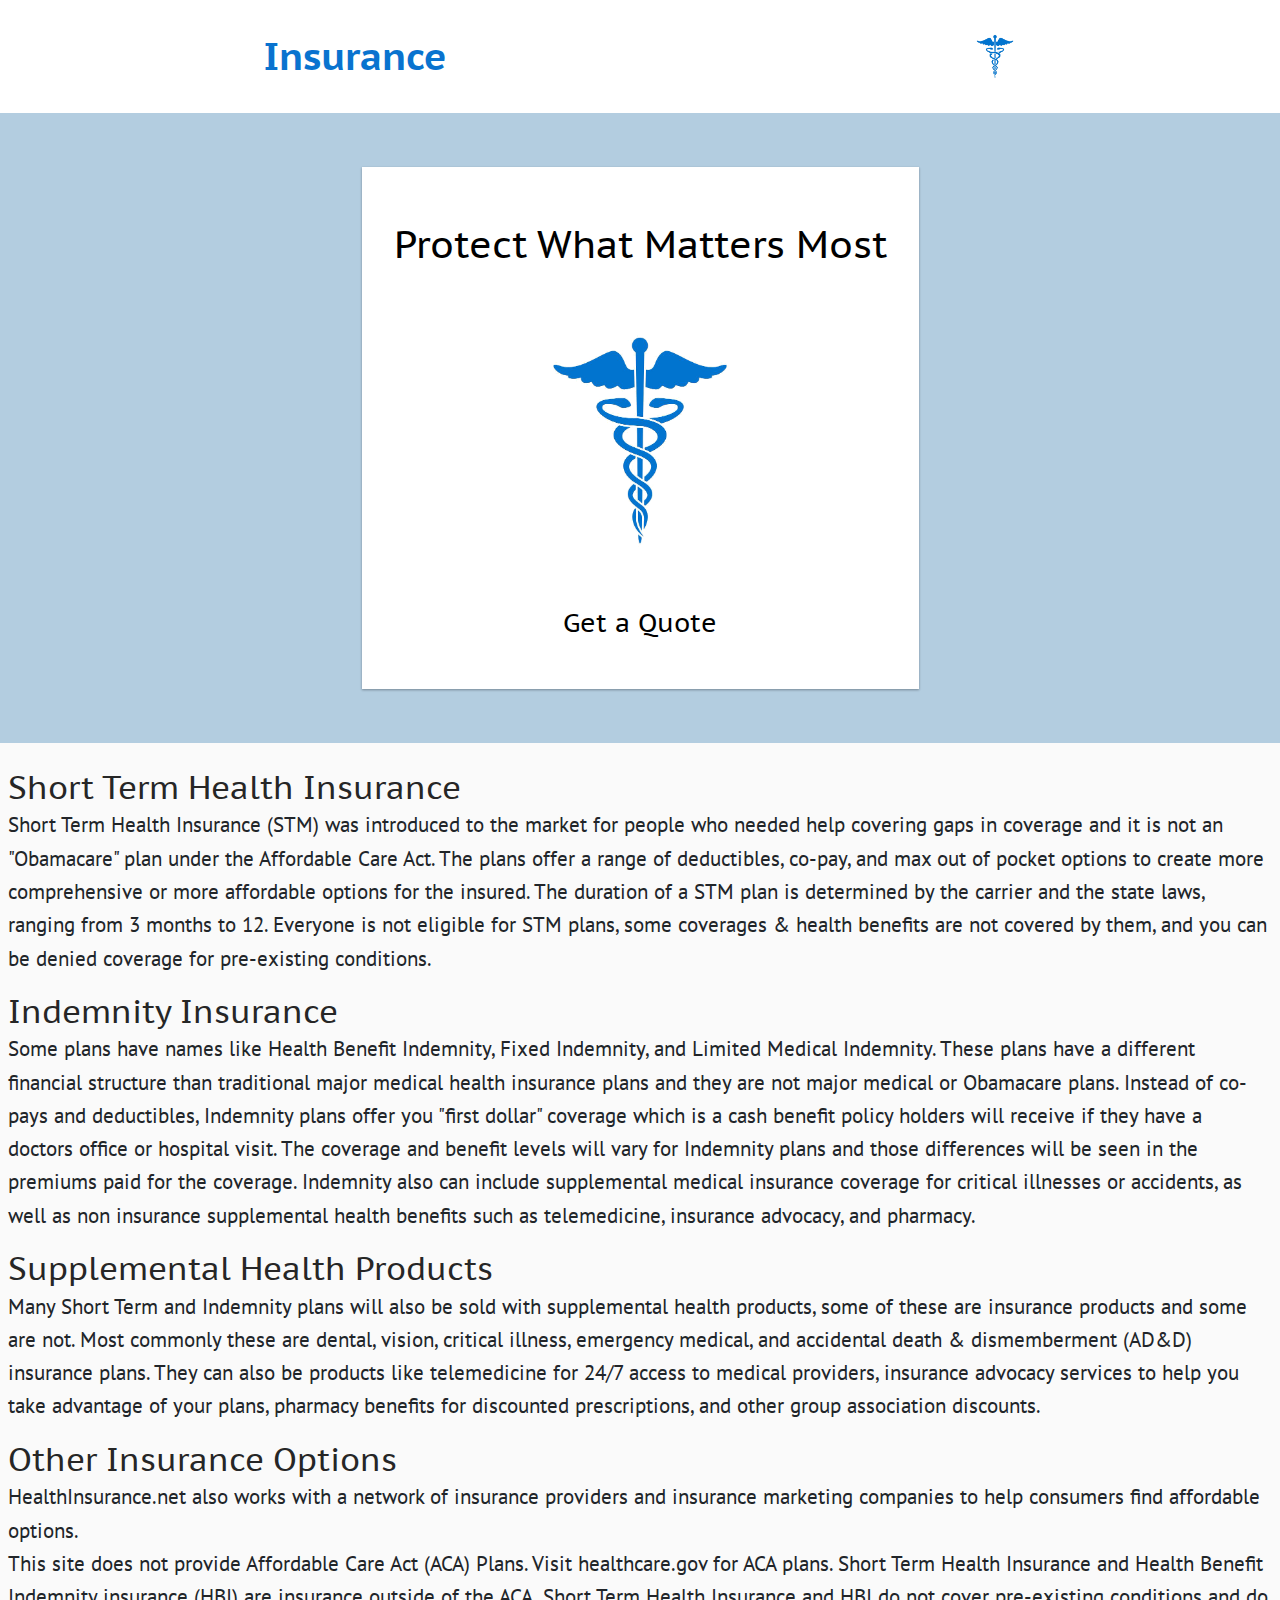
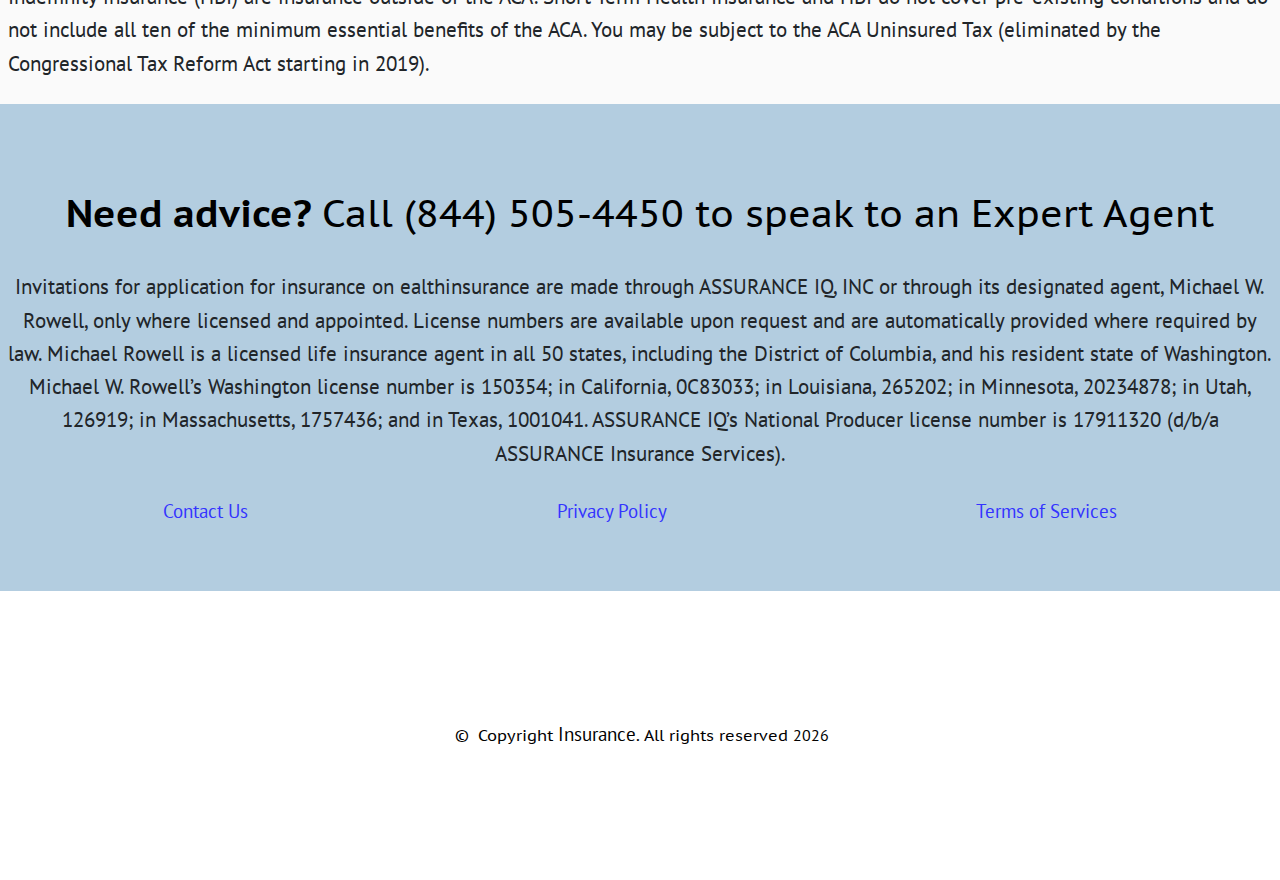
==== commit 31c3ec70: "add a new file" ====
--- a/index.html
+++ b/index.html
@@ -21,7 +21,7 @@
     <link rel="stylesheet" href="stylesheet.css">
 
     <style>
-   
+
 
     </style>
 
@@ -30,9 +30,10 @@
 
 <body>
 
+
+    <nav id="navbar"></nav>
     <main id="page">
 
-        <nav id="navbar-empty"></nav>
 
         <header class="deep-secondary">
 
--- a/css/index.css
+++ b/css/index.css
@@ -39,7 +39,6 @@
 @import url("column.css");
 /* loads animated */
 @import url("animated.css");
-
 /* loads layouts */
 @import url("layouts.css");
 /* loads responsive_text */
--- a/stylesheet.css
+++ b/stylesheet.css
@@ -1,17 +1,9 @@
-/* html {
-    overflow-y: scroll;
-    min-height: 500px;
-    height: 50vh;
-} */
-
 
 #site {
     background: #fafafa;
     -webkit-transition: background 0.5s ease;
     transition: background 0.5s ease;
-    /* min-height: 500px; */
-    /* height: 100vh; */
-    /* max-height: 100vh; */
+
 
 }
 
@@ -355,3 +347,5 @@
     transform: translate(-50%, -50%);
 }
 
+
+
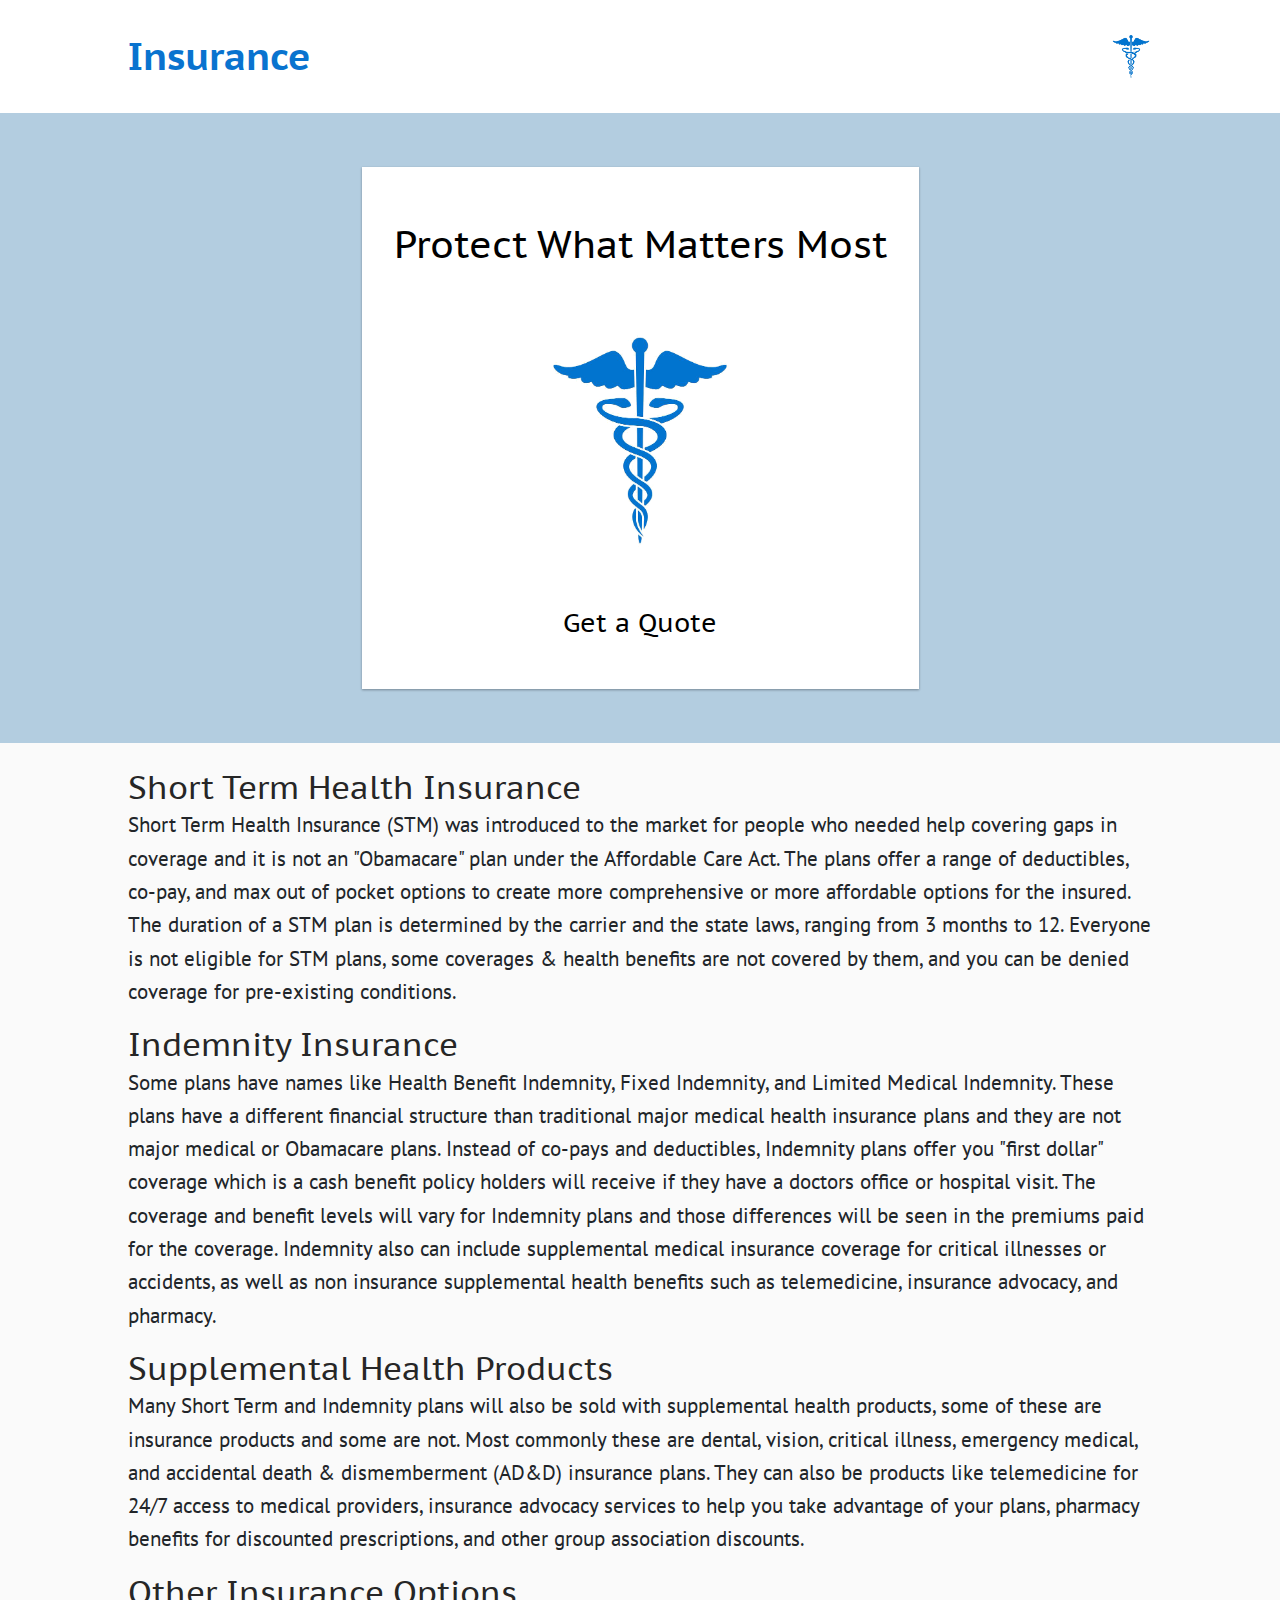
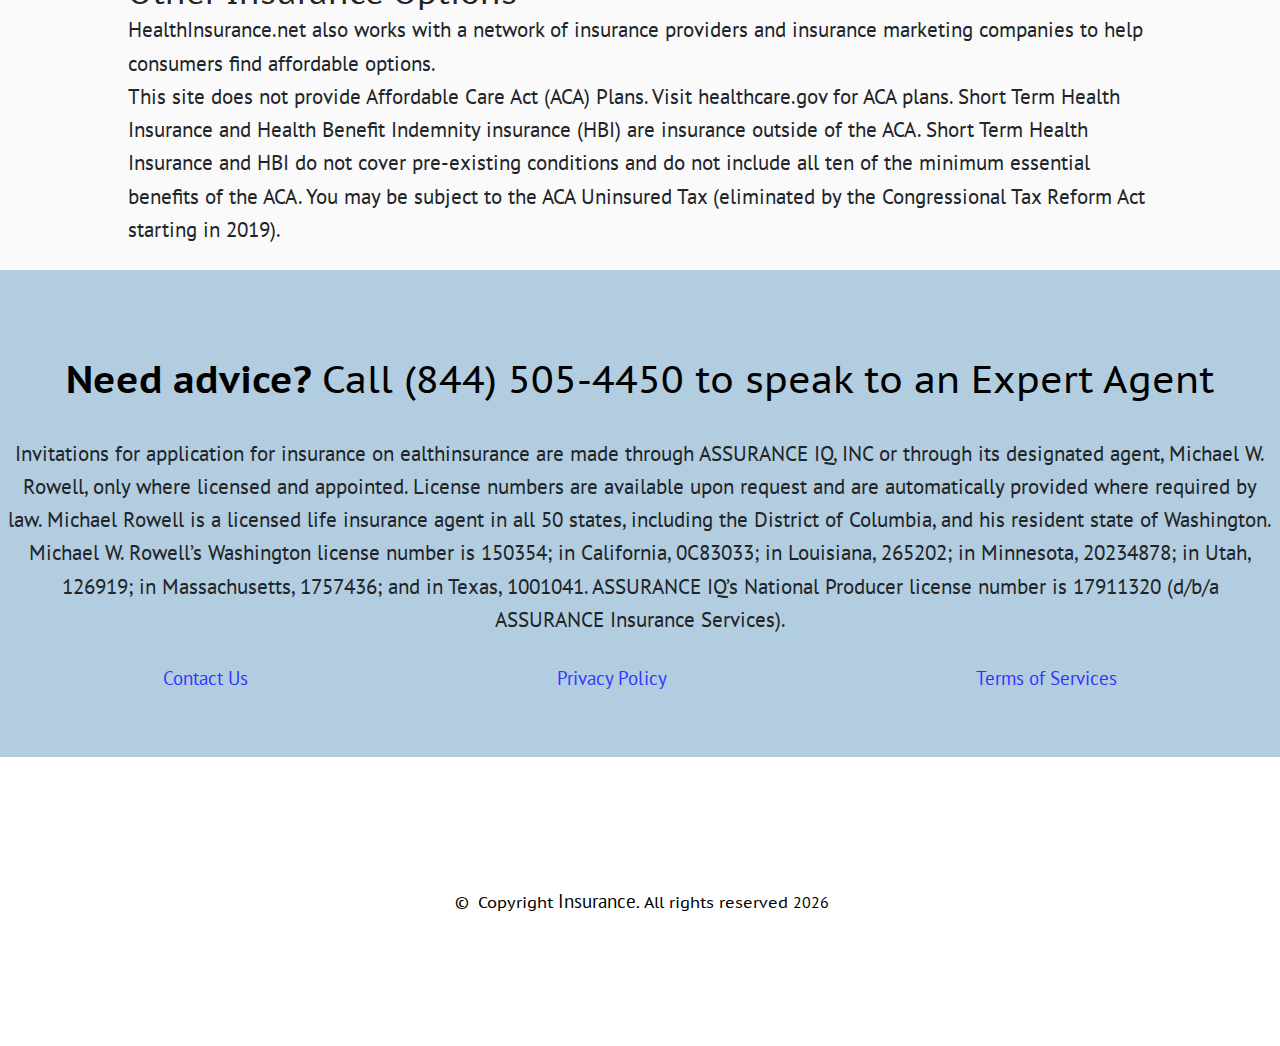
==== commit 139205b9: "add a new file" ====
--- a/index.html
+++ b/index.html
@@ -33,7 +33,6 @@
 
     <nav id="navbar"></nav>
     <main id="page">
-
 
         <header class="deep-secondary">
 
--- a/stylesheet.css
+++ b/stylesheet.css
@@ -210,7 +210,10 @@
 }
 
 /*styles home*/
-
+[class*="column"].insurance101 {
+    width: 100%;
+    max-width: 1024px;
+}
 [class*="column"].insurance101>div {
     margin: 32px 0px;
 }
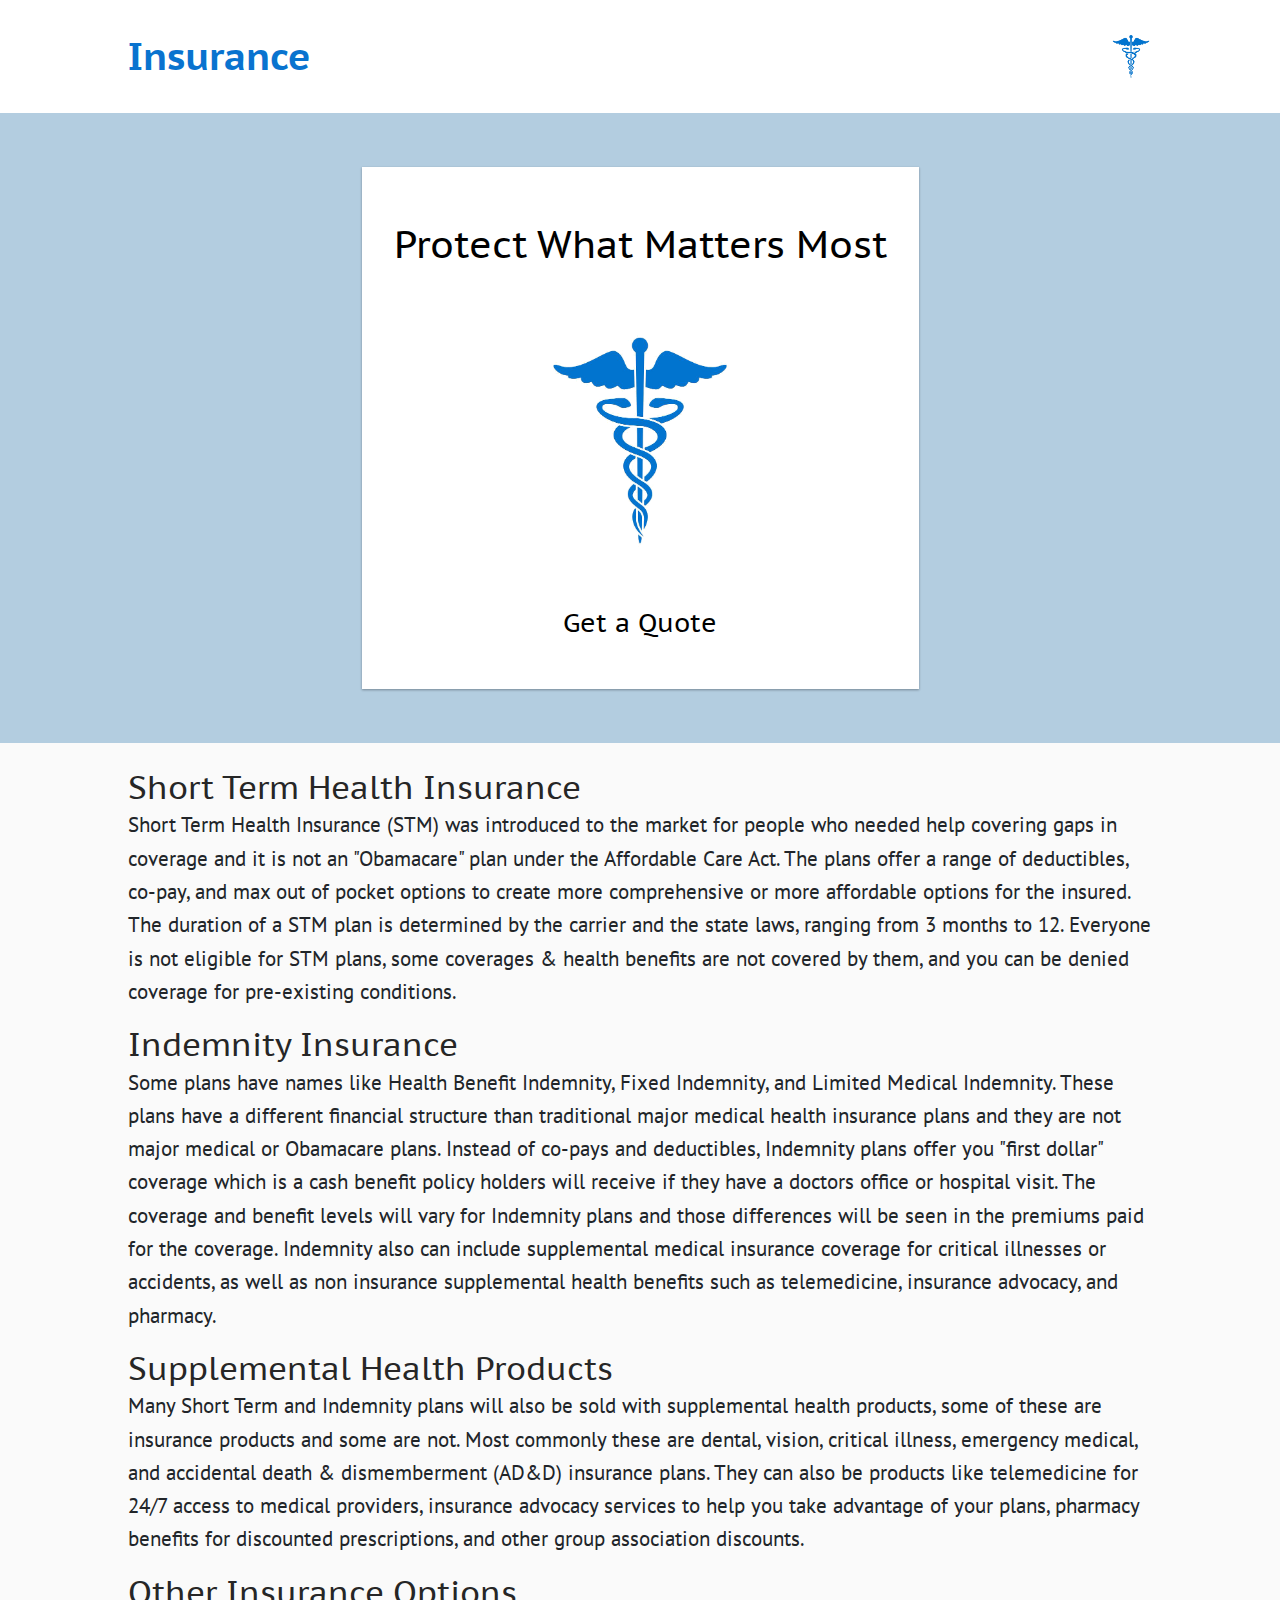
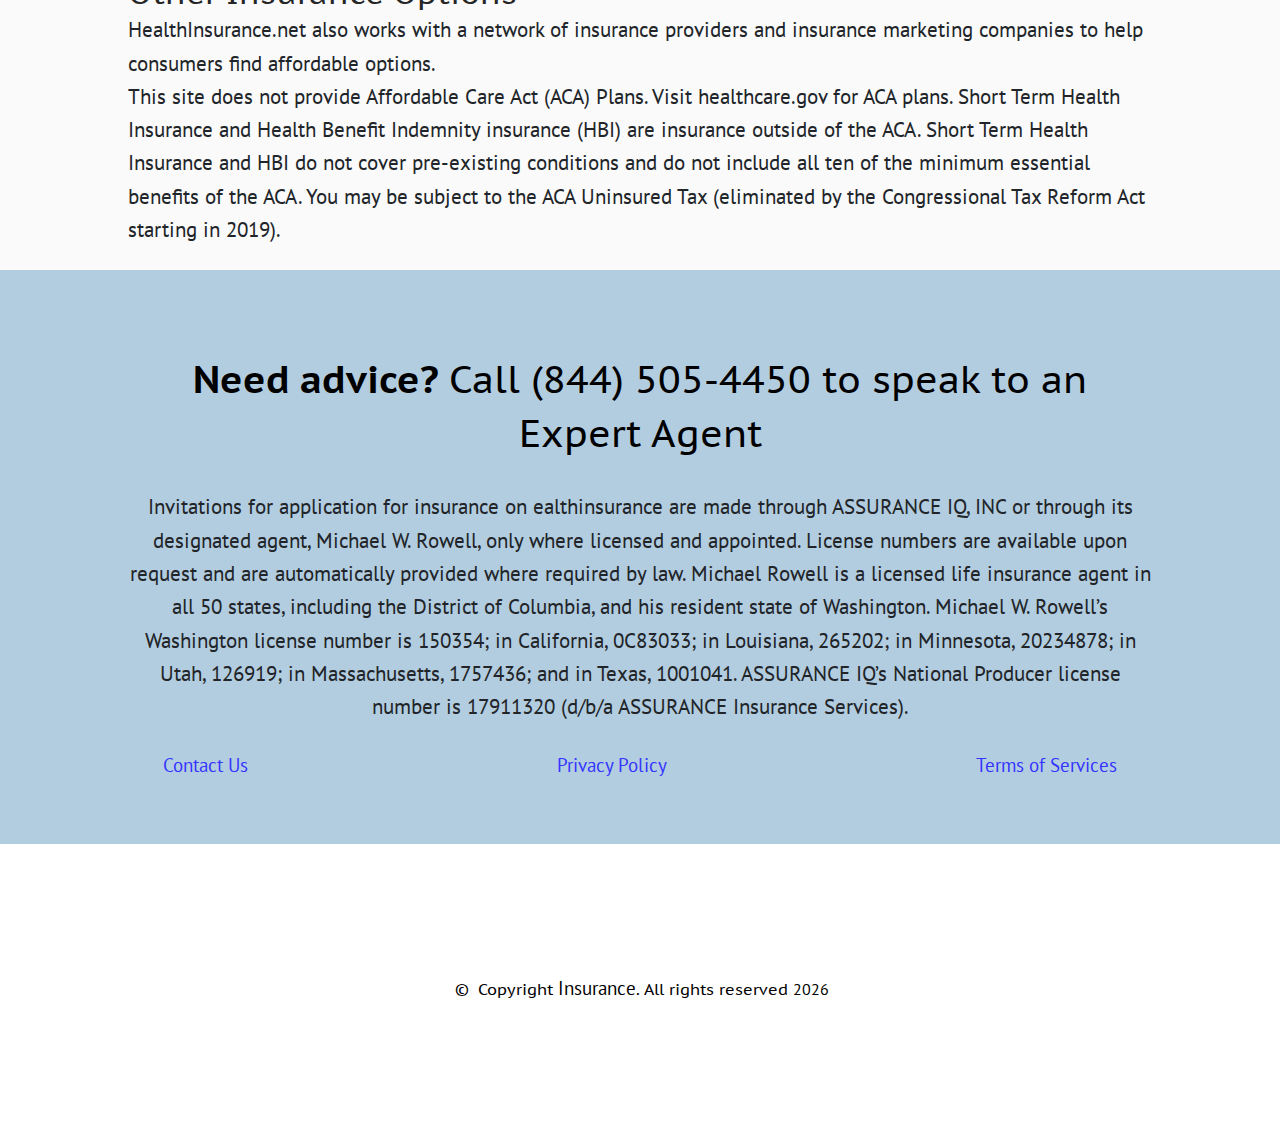
==== commit f22650eb: "add a new file" ====
--- a/index.html
+++ b/index.html
@@ -125,7 +125,7 @@
             <div class="grid">
 
 
-                <div class="column center-vertical-between">
+                <div class="column center-vertical-between insurance101">
 
                     <h2><b>Need advice? </b>Call (844) 505-4450 to speak to an Expert Agent</h2>
                     <p>Invitations for application for insurance on ealthinsurance are made through ASSURANCE IQ, INC
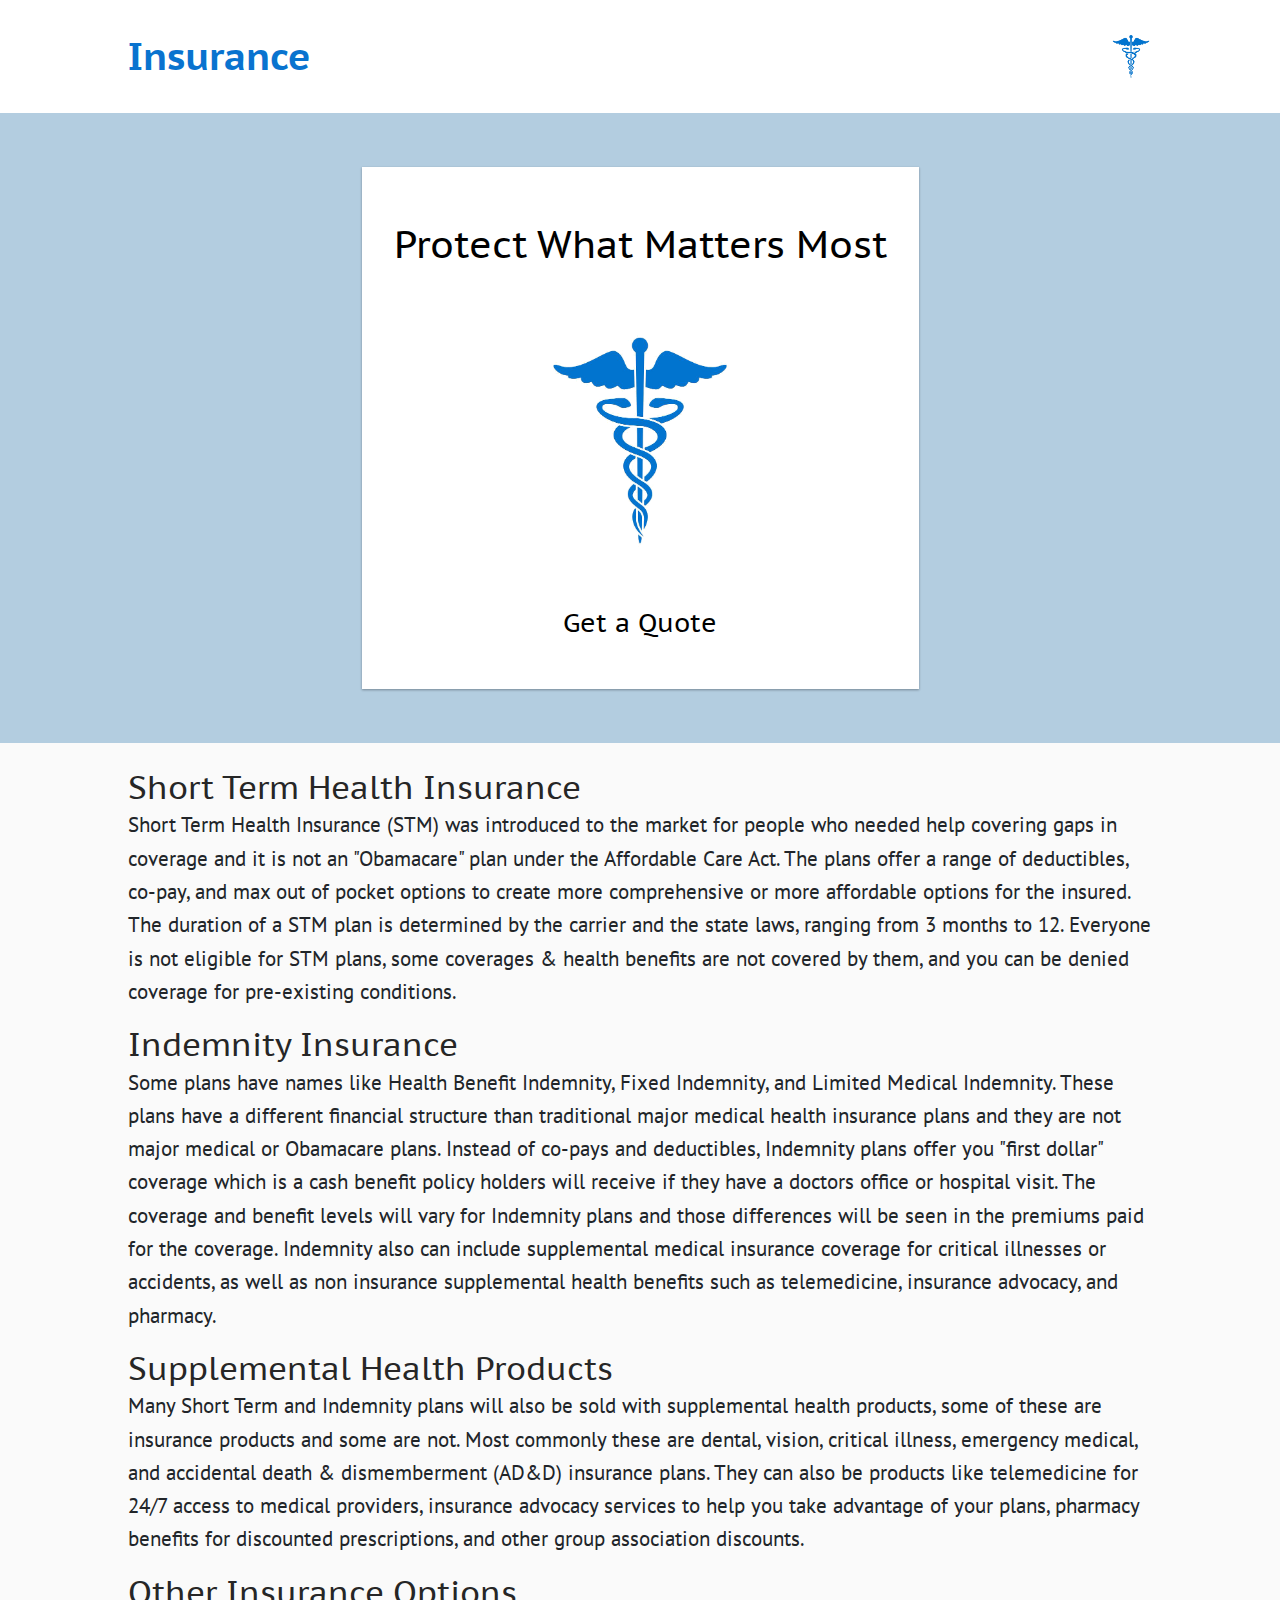
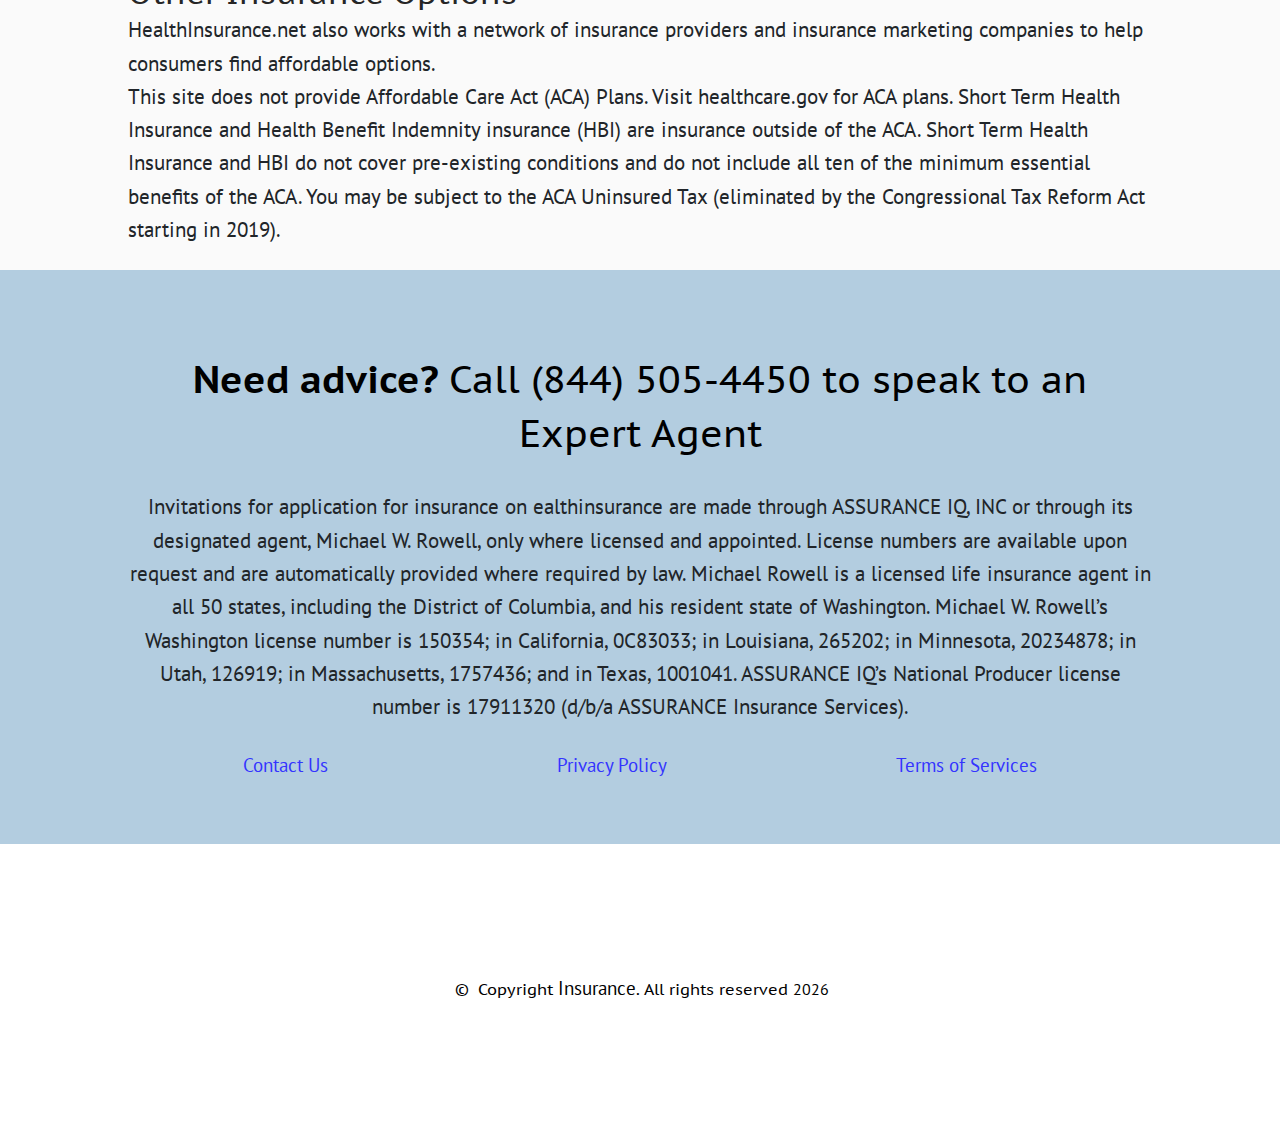
==== commit 8cdc02d8: "add a new file" ====
--- a/index.html
+++ b/index.html
@@ -138,7 +138,7 @@
                         is 17911320 (d/b/a ASSURANCE Insurance Services).</p>
                 </div>
 
-                <ul class="menu-list display-around">
+                <ul class="menu-list display-around page-max-width">
                     <li><a href="">Contact Us</a></li>
                     <li><a href="">Privacy Policy</a></li>
                     <li><a href="">Terms of Services</a></li>
